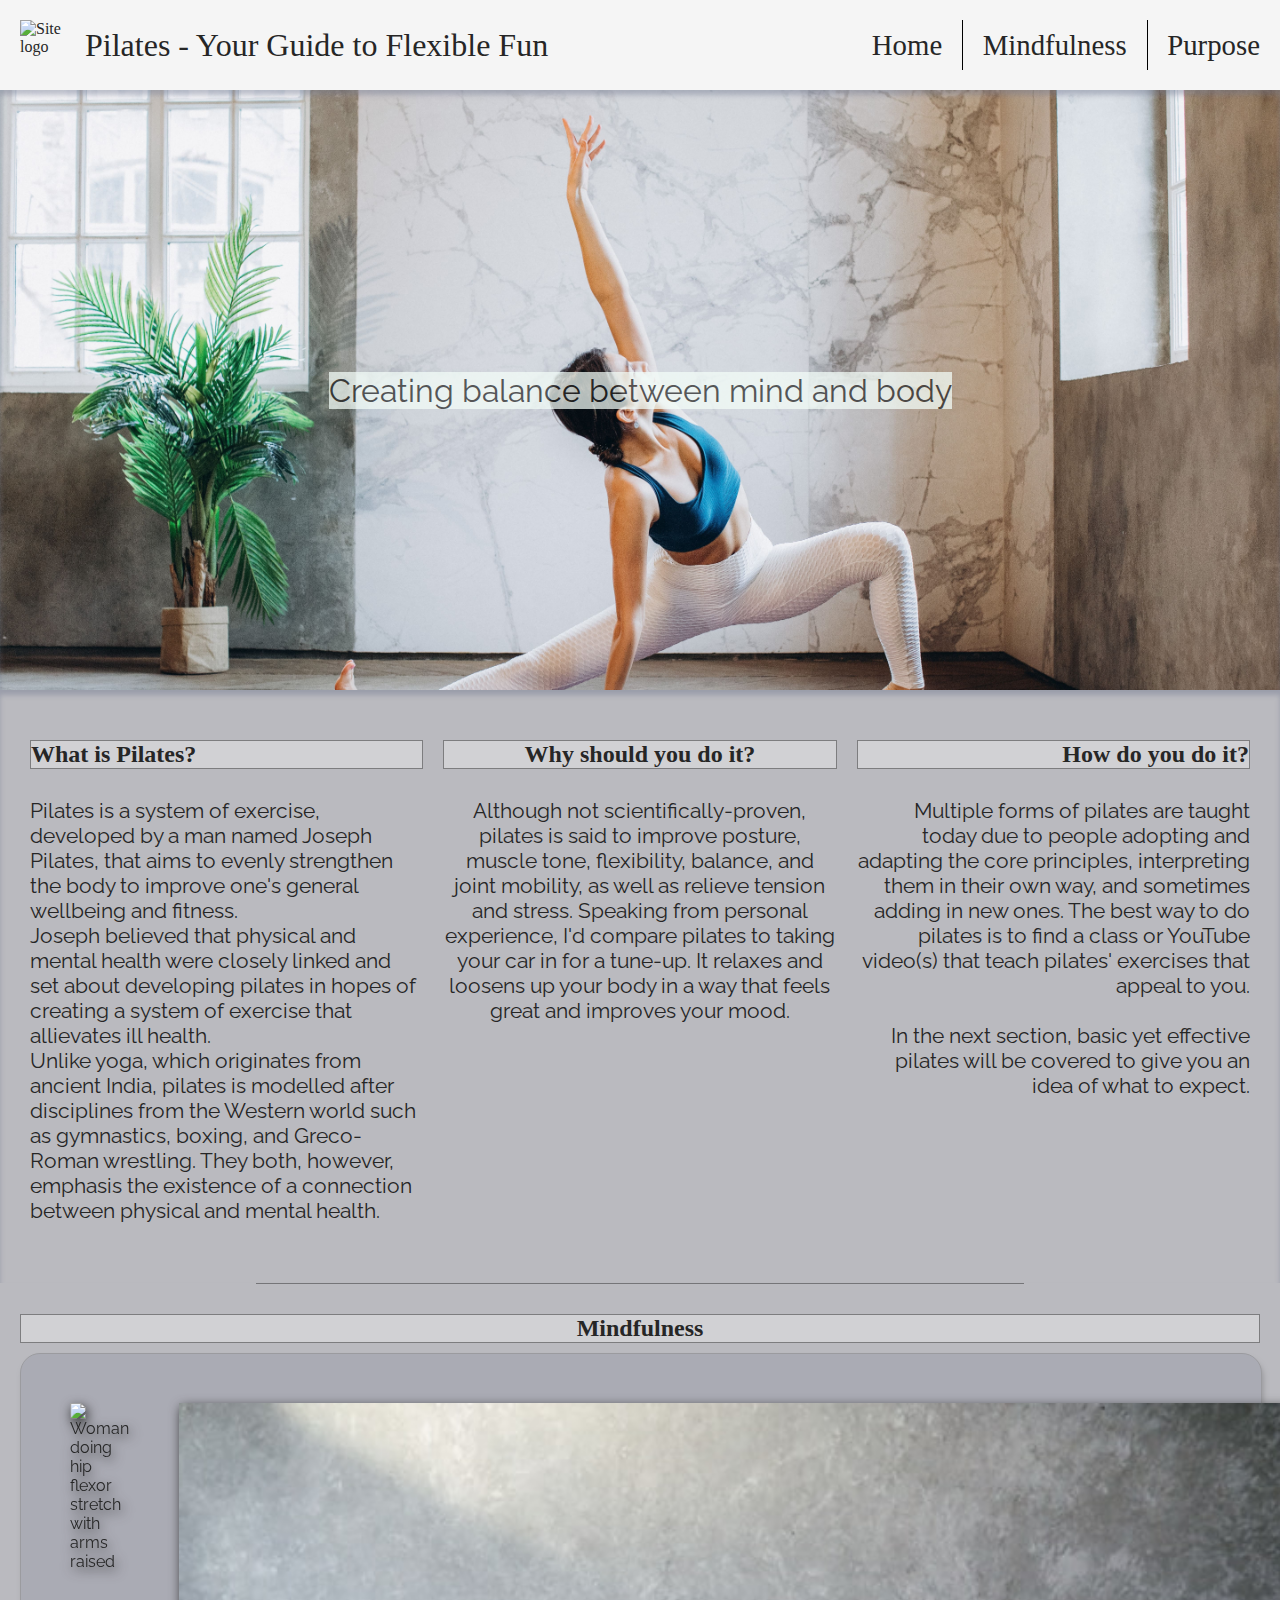
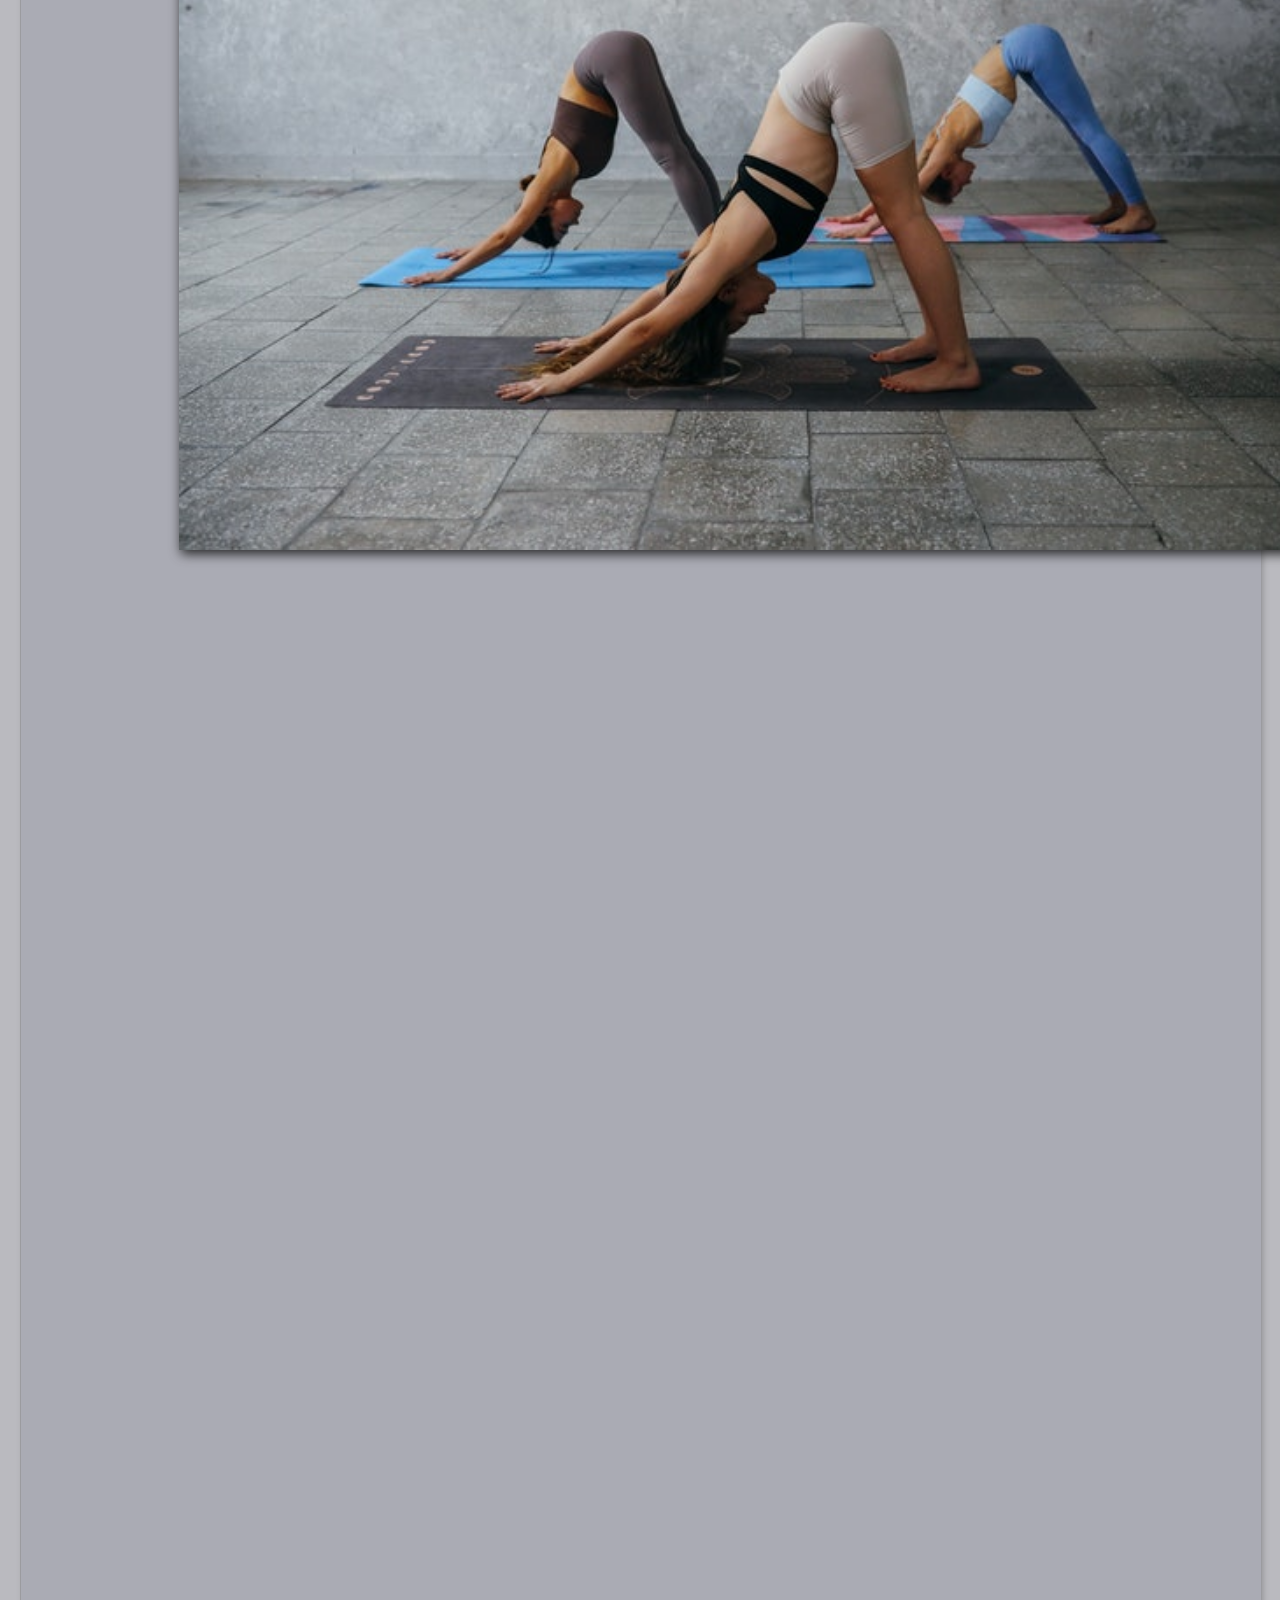
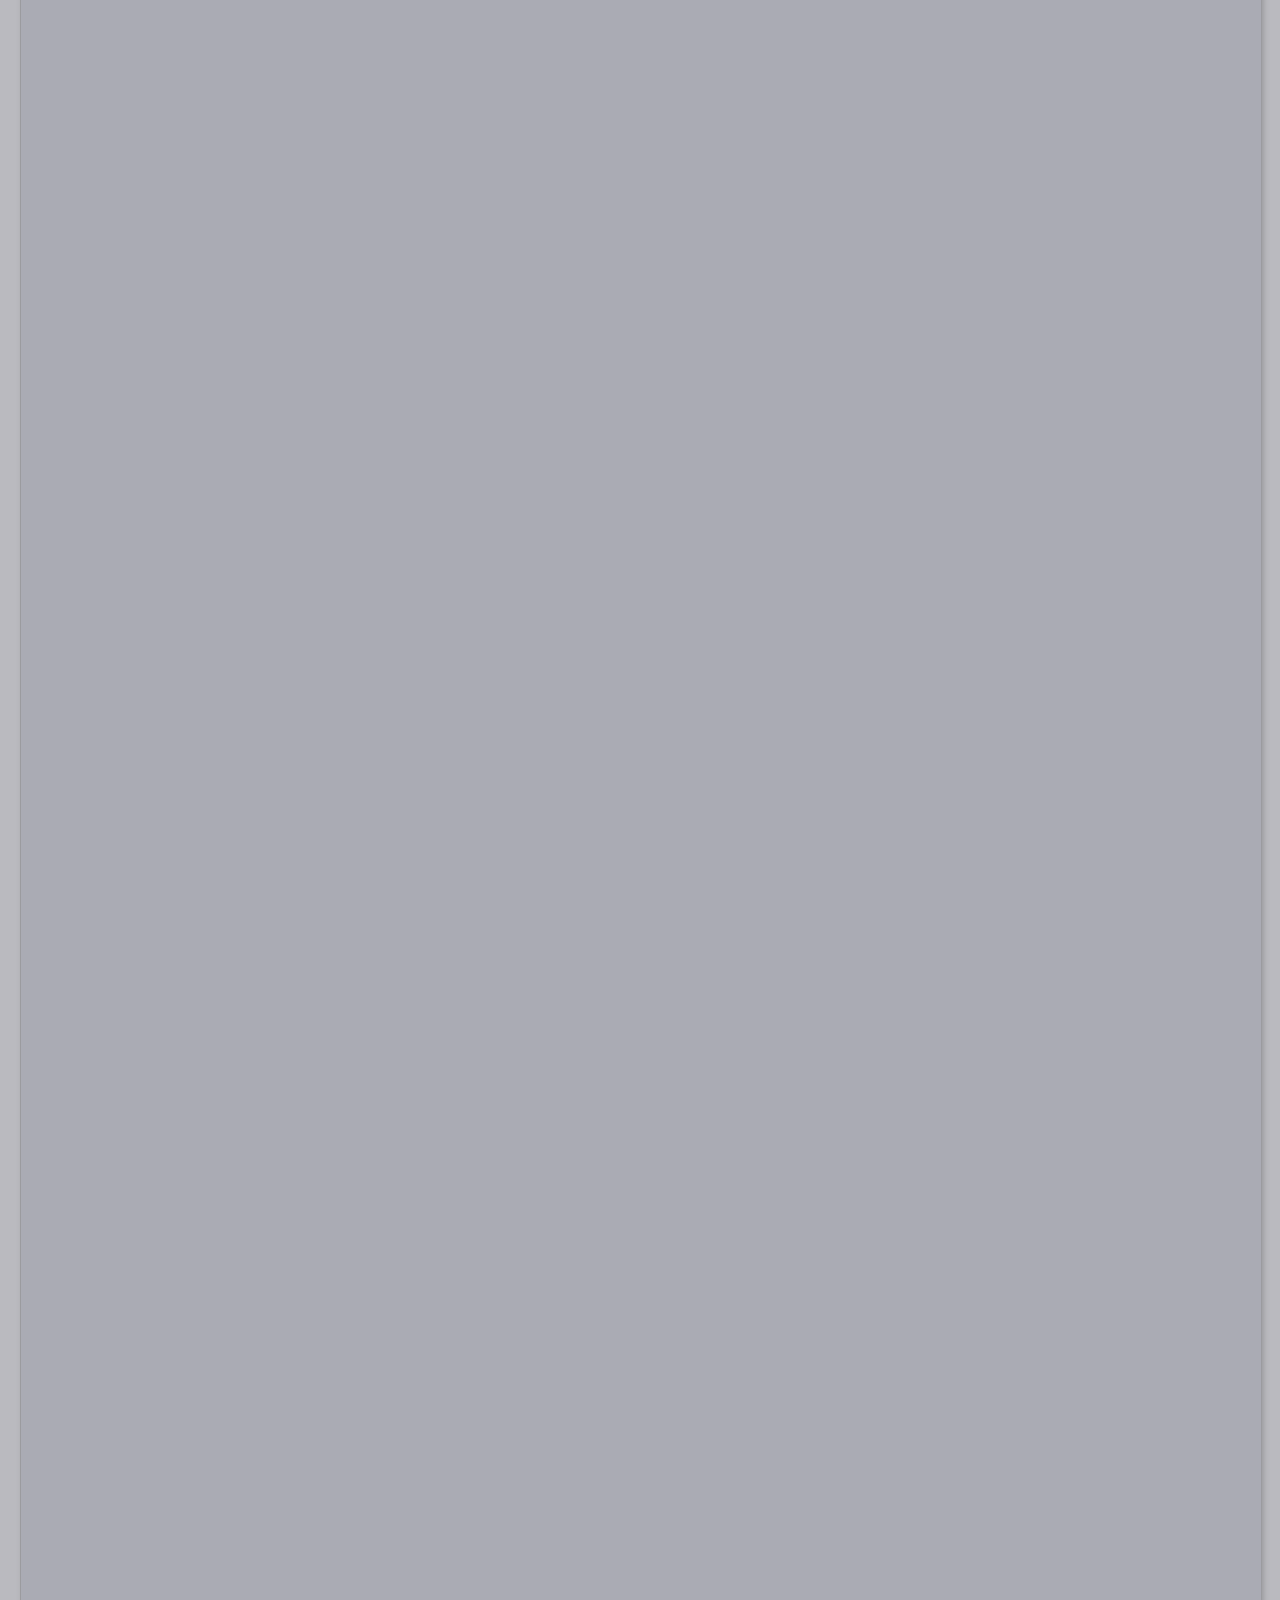
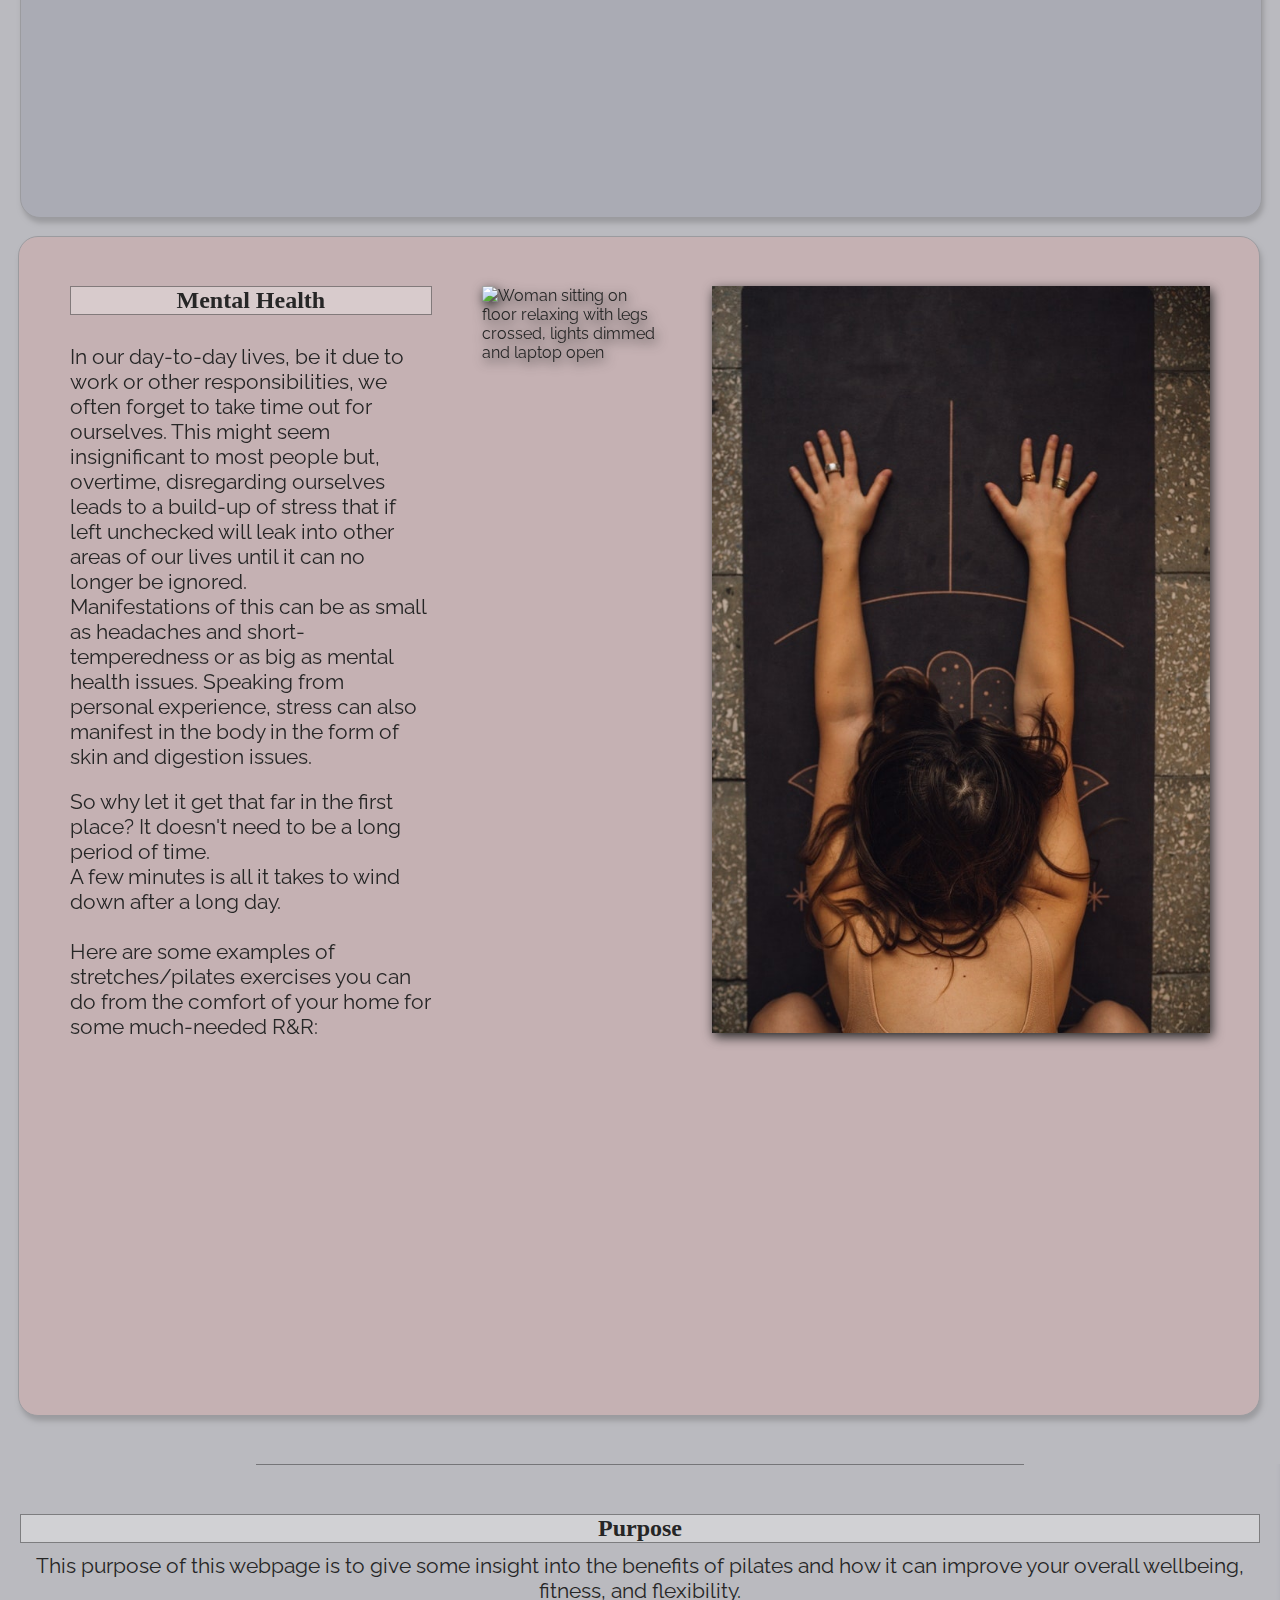
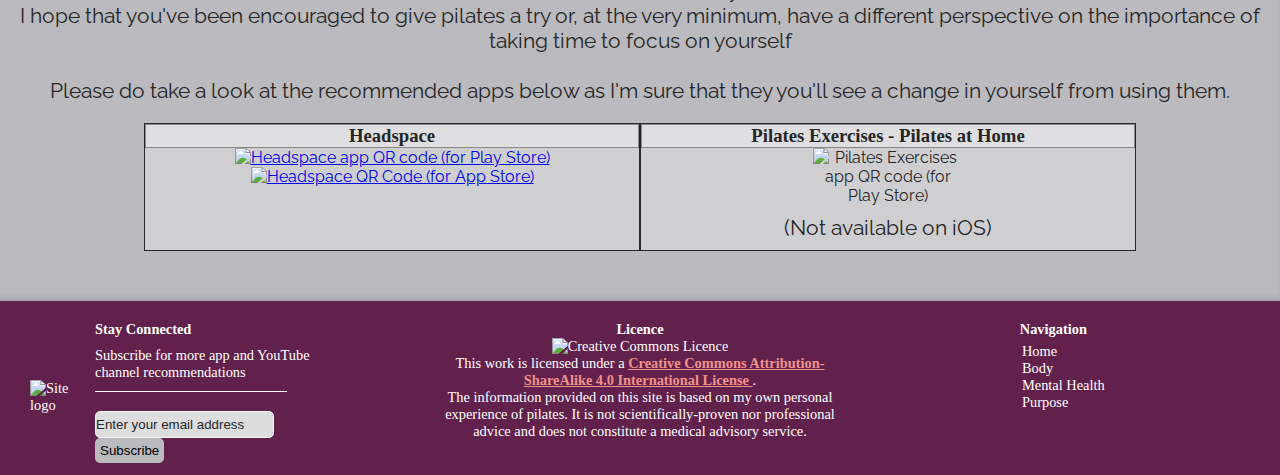
==== index.html @ fb17e25f "Change heading levels" ====
<!DOCTYPE html>
<html lang="en">
    <head>
        <meta charset="UTF-8">
        <meta http-equiv="X-UA-Compatible" content="IE=edge">
        <meta name="viewport" content="width=device-width, initial-scale=1.0">
        <meta name="description" content="A website about the benefits of pilates and how it can promote general fitness and wellbeing.">
        <meta name="keywords" content="pilates, fitness, wellbeing, wellness, exercise, flexibility">

        <link rel="icon" href="assets/images/logo.png">
        <link rel="stylesheet" href="assets/css/style.css">

        <title>Pilates - Your Guide to Flexible Fun</title>
    </head>

    <body>
        <header>
            <div id="logo-container">
                <img class="logo" src="assets/images/logo.png" alt="Site logo" aria-label="Site logo">
                <h1>Pilates - Your Guide to Flexible Fun</h1>
            </div>

            <nav id="menu-container">
                <ul id="menu">
                    <li>
                        <a href="index.html" role="button" aria-label="Navigate to home page button">Home</a>
                        <hr>
                    </li>
                    <li class="dropdown-menu">
                        <a href="#mindfulness-heading" class="dropdown-btn" role="button" aria-label="Navigate to mindfulness section button">Mindfulness</a>
                        <hr>
                        <div class="dropdown-content">
                            <a href="#mindful-body" role="button" aria-label="Navigate to body section button">Body</a>
                            <a href="#mindful-mental" role="button" aria-label="Navigate to mental health section button">Mental Health</a>
                        </div>
                    </li>
                    <li>
                        <a href="#purpose" aria-label="Navigate to purpose section button">Purpose</a>
                    </li>
                </ul>
                <ul id="small-screen-menu">
                    <li id="burger-menu" class="dropdown-menu">
                        <a href="#" aria-label="Navigation menu">
                            <hr class="bar">
                            <hr class="bar">
                            <hr class="bar">
                        </a>
                        <div class="dropdown-content">
                            <a href="index.html" role="button" aria-label="Navigate to home page button">Home</a>
                            <a href="#mindful-body" role="button" aria-label="Navigate to body section button">Body</a>
                            <a href="#mindful-mental" role="button" aria-label="Navigate to mental health section button">Mental Health</a>
                            <a href="#purpose" role="button" aria-label="Navigate to purpose section button">Purpose</a>
                        </div>
                    </li>
                </ul>
            </nav>
        </header>

        <div id="header-image" class="header-dimensions shadow-effect"></div>
        <div id="header-text" class="header-dimensions">
            <span id="header-text-bg" class="center-aligned">Creating balance between mind and body</span>
        </div>

        <div id="main-content" class="shadow-effect">
            <section class="column">
                <h2>What is Pilates?</h2>
                <br>
                <p>
                    Pilates is a system of exercise, developed by a man named Joseph Pilates, that aims to
                    evenly strengthen the body to improve one's general wellbeing and fitness.
                    <br>
                    Joseph believed that physical and mental health were closely linked and set about developing pilates
                    in hopes of creating a system of exercise that allievates ill health.
                    <br>
                    Unlike yoga, which originates from ancient India, pilates is modelled after disciplines from the Western world
                    such as gymnastics, boxing, and Greco-Roman wrestling. They both, however, emphasis the existence of a
                    connection between physical and mental health.
                </p>
            </section>
            <section class="column center-aligned">
                <h2>Why should you do it?</h2>
                <br>
                <p>
                    Although not scientifically-proven, pilates is said to improve posture, muscle tone,
                    flexibility, balance, and joint mobility, as well as relieve tension and stress.
                    Speaking from personal experience, I'd compare pilates to taking your car in for a tune-up.
                    It relaxes and loosens up your body in a way that feels great and improves your mood.
                </p>
            </section>
            <section class="column right-aligned">
                <h2>How do you do it?</h2>
                <br>
                <p>
                    Multiple forms of pilates are taught today due to people adopting and adapting the core
                    principles, interpreting them in their own way, and sometimes adding in new ones.
                    The best way to do pilates is to find a class or YouTube video(s) that teach pilates'
                    exercises that appeal to you.
                    <br>
                    <br>
                    In the next section, basic yet effective pilates will be covered
                    to give you an idea of what to expect.
                </p>
            </section>
        </div>

        <hr class="separator">

        <section id="mindfulness-content">
            <h2 id="mindfulness-heading" class="center-aligned">Mindfulness</h2>
            <section id="mindful-body">
                <div id="mindful-bg-1" class="mindful-bg"></div>
                <img id="mindful-img-1a" src="assets/images/mindfulness-body-image.jpg"
                     alt="Woman doing hip flexor stretch with arms raised"
                     aria-label="Image of woman doing hip flexor stretch with arms raised">
                <img id="mindful-img-1b" src="assets/images/mindfulness-body-2-image.jpg"
                     alt="Women doing downward facing dog"
                     aria-label="Image of women doing downward facing dog">
                <div>
                    <h2 class="center-aligned">Body</h2>
                    <br>
                    <p>
                        When something's wrong with a car, it gets taken to a mechanic right? Even when there's nothing wrong with it, it may require
                        a tune-up or it may be time for an MOT check-up.
                        <br>
                        When something's wrong with our bodies, we go to a doctor but what's our
                        equivalent of a tune-up?
                    </p>
                    <p>
                        A combination of regular exercise and keeping a healthy, balanced diet is the answer.
                        <br>
                        To be functioning at our best, we don't need to be in the gym 24/7. Setting aside time, from as little as a few
                        minutes a day or once a week, is important in maintaining general fitness and therefore a 'tuned-up' body.
                        Pilates can be your tune-up.
                    </p>
                    <p>
                        For those who live a more sedentary lifestyle, pilates can help you become more active by easing you into a routine
                        of low-intensity, core-strengthening exercises that promote balanced muscular strength as well as flexibility.
                        <br>
                        For those living a more active lifestyle, especially those who go hard at the gym, pilates can help you to avoid
                        injuries resulting from the inflexibilty that comes from not warming up before an exercise or spending too much time
                        working on muscular gain without taking the time to stretch.
                        <br>
                        <br>
                        Here are some examples of short workout routines you can do to see if pilates is the right fit for you:
                    </p>
                    <div id="body-video-collection" class="center-aligned">
                        <iframe width="560" height="315" src="https://www.youtube.com/embed/510FdqCvZ-k"
                                title="YouTube video player"
                                aria-label="15 minute full body pilates workout YouTube video"
                                allow="accelerometer; autoplay; clipboard-write; encrypted-media; gyroscope; picture-in-picture"
                                allowfullscreen></iframe>
                        <iframe width="560" height="315" src="https://www.youtube.com/embed/Sw6sy8NZCSY"
                                title="YouTube video player"
                                aria-label="Everyday fundamentals for a healthy body YouTube video"
                                allow="accelerometer; autoplay; clipboard-write; encrypted-media; gyroscope; picture-in-picture"
                                allowfullscreen></iframe>
                        <iframe width="560" height="315" src="https://www.youtube.com/embed/K56Z12XNQ5c"
                                title="YouTube video player"
                                aria-label="30 minute full body workout at home YouTube video"
                                allow="accelerometer; autoplay; clipboard-write; encrypted-media; gyroscope; picture-in-picture"
                                allowfullscreen></iframe>
                    </div>
                </div>
            </section>

            <section id="mindful-mental">
                <div class="left-aligned">
                    <h2 class="center-aligned">Mental Health</h2>
                    <br>
                    <p>
                        In our day-to-day lives, be it due to work or other responsibilities, we often forget to take time out for ourselves.
                        This might seem insignificant to most people but, overtime, disregarding ourselves leads to a build-up of stress
                        that if left unchecked will leak into other areas of our lives until it can no longer be ignored.
                        <br>
                        Manifestations of this can be as small as headaches and short-temperedness or as big as mental health issues.
                        Speaking from personal experience, stress can also manifest in the body in the form of skin and digestion issues.
                    </p>
                    <p>
                        So why let it get that far in the first place? It doesn't need to be a long period of time.
                        <br>
                        A few minutes is all it takes to wind down after a long day.
                        <br>
                        <br>
                        Here are some examples of stretches/pilates exercises you can do from the comfort of your home for some much-needed R&R:
                    </p>
                    <div id="mental-video-collection" class="center-aligned">
                        <iframe width="560" height="315" src="https://www.youtube.com/embed/aPN89GOsDaI?start=7" title="YouTube video player"
                                aria-label="5 minute pilates streching routine YouTube video"
                                allow="accelerometer; autoplay; clipboard-write; encrypted-media; gyroscope; picture-in-picture"
                                allowfullscreen></iframe>
                        <iframe width="560" height="315" src="https://www.youtube.com/embed/g_tea8ZNk5A?start=7" title="YouTube video player"
                                aria-label="15 minute full body stretch - daily routine YouTube video"
                                allow="accelerometer; autoplay; clipboard-write; encrypted-media; gyroscope; picture-in-picture"
                                allowfullscreen></iframe>
                    </div>
                </div>
                <div id="mindful-bg-2" class="mindful-bg"></div>
                <img id="mindful-img-2a" src="assets/images/mindfulness-mental-image.jpg"
                     alt="Woman sitting on floor relaxing with legs crossed, lights dimmed and laptop open"
                     aria-label="Image of a woman sitting on floor relaxing with legs crossed, lights dimmed and laptop open">
                <img id="mindful-img-2b" src="assets/images/mindfulness-mental-2-image.jpg"
                     alt="Close up shot of woman's hands reaching towards a mat"
                     aria-label="Close up image of a woman's hands reaching towards a mat">
            </section>
        </section>

        <hr class="separator">

        <section id="purpose" class="center-aligned">
            <h2>Purpose</h2>
            <p>
                This purpose of this webpage is to give some insight into the benefits of pilates
                and how it can improve your overall wellbeing, fitness, and flexibility.
                <br>
                I hope that you've been encouraged to give pilates a try or, at the very minimum, have a different perspective on
                the importance of taking time to focus on yourself
                <br>
                <br>
                Please do take a look at the recommended apps below as I'm sure that they you'll see a change in yourself from using them.
            </p>
            <div id="app-recommendations">
                <div class="box">
                    <h3>Headspace</h3>
                    <div>
                        <a href="https://play.google.com/store/apps/details?id=com.getsomeheadspace.android"
                           aria-label="Play Store link for Headspace app" target="_blank">
                            <img class="app-icon" src="assets/images/playstore-headspace-qr-code.png"
                             alt="Headspace app QR code (for Play Store)" aria-label="QR code for Headspace app on Play Store">
                        </a>
                        <a href="https://apps.apple.com/gb/app/headspace-meditation-sleep/id493145008"
                           aria-label="App Store link for Headspace app" target="_blank">
                            <img class="app-icon" src="assets/images/app-store-headspace-qr-code.png"
                                alt="Headspace QR Code (for App Store)" aria-label="QR code for Headspace app on the App Store">
                        </a>
                    </div>
                </div>
                <div class="box">
                    <h3>Pilates Exercises - Pilates at Home</h3>
                    <img class="app-icon" src="assets/images/playstore-pilates-exercises-qr-code.png"
                         alt="Pilates Exercises app QR code (for Play Store)" aria-label="QR code for Pilates Exercises app on Play Store">
                    <p>(Not available on iOS)</p>
                </div>
            </div>
        </section>

        <footer>
            <section class="column">
                <h4 id="form-section-header">Stay Connected</h4>
                <div class="row">
                    <img id="footer-logo" class="logo vertical-center" src="assets/images/logo.png" alt="Site logo" aria-label="Site logo">
                    <form method="POST" action="confirmation.html" class="vertical-center">
                        <label for="email">Subscribe for more app and YouTube channel recommendations</label>
                        <hr class="form-separator">
                        <input type="email" id="email" name="email-address" placeholder="Enter your email address" required>
                        <button type="submit" aria-label="Subscribe">Subscribe</button>
                    </form>
                </div>
            </section>
            <section class="column center-aligned">
                <h4>Licence</h4>
                <span>
                    <img alt="Creative Commons Licence" src="https://i.creativecommons.org/l/by-sa/4.0/88x31.png"
                         aria-label="Creative Commons Licence image">
                    <br>
                    This work is licensed under a
                    <a rel="license" href="http://creativecommons.org/licenses/by-sa/4.0/" class="footer-link" target="_blank"
                       aria-label="Link to Create Commons Licnece">
                        <strong>Creative Commons Attribution-ShareAlike 4.0 International License</strong>
                    </a>
                    .
                    <br>
                    The information provided on this site is based on my own personal experience of pilates.
                    It is not scientifically-proven nor professional advice and does not constitute a medical advisory service.
                </span>
            </section>
            <section class="column centered-content">
                <h4>Navigation</h4>
                <ul id="footer-nav-list">
                    <li class="footer-nav-list-item">
                        <a href="index.html" role="button" aria-label="Navigate to home page button">Home</a>
                    </li>
                    <li class="footer-nav-list-item">
                        <a href="#mindful-body" role="button" aria-label="Navigate to body section button">Body</a>
                    </li>
                    <li class="footer-nav-list-item">
                        <a href="#mindful-mental" role="button" aria-label="Navigate to mental health section button">Mental Health</a>
                    </li>
                    <li class="footer-nav-list-item">
                        <a href="#purpose" role="button" aria-label="Navigate to purpose section button">Purpose</a>
                    </li>
                </ul>
            </section>
        </footer>
    </body>
</html>
---- assets/css/style.css ----
@import url('https://fonts.googleapis.com/css2?family=PTSerif&family=Raleway&display=swap');

* {
    margin: 0;
    padding: 0;
    border: none;
}

html {
    scroll-behavior: smooth;
}

body {
    background-color: #BABABF;
    color: #262626;
    font-family: 'Raleway', 'Open Sans', 'Helvetica Neue', sans-serif;
}

header,
h2,
h3,
footer {
    font-family: 'PT Serif', 'Times New Roman', Times, serif;
}

/*#region Headings, navigation menu, logo */
header {
    background-color: whitesmoke;
    height: 90px;
    display: flex;
}

h1 {
    display: inline;
    vertical-align: text-bottom;
    margin-left: 15px;
    font-size: 2rem;
    font-weight: 500;
}

.logo {
    height: 50px;
    width: 50px;
}

#logo-container {
    display: flex;
    flex: 2;
    align-items: center;
    padding-left: 20px;
}

#menu-container {
    flex: 1;
}

ul {
    list-style-type: none;
}

#menu, #small-screen-menu {
    display: flex;
    justify-content: flex-end;
    align-items: center;
    font-size: 1.8rem;
    vertical-align: text-bottom;
    height: 100%;
}

#menu > li {
    display: flex;
    height: 100%;
    align-items: center;
}

#menu > li, #small-screen-menu > li {
    padding-left: 20px;
}

#menu > li:hover,
#small-screen-menu > li:hover {
    background-color: rgba(97, 33, 76, .8);
}

#menu > li:hover a,
#small-screen-menu > li:hover a {
    color: whitesmoke;
}

#menu > li:hover div a,
#small-screen-menu > li:hover div a,
#footer-nav-list a {
    color: inherit;
}

#menu > li a,
#small-screen-menu > li a {
    text-decoration: none;
    color: inherit;
    padding-right: 20px;
}

#menu hr {
    background-color: black;
    width: .5px;
    height: 50px;
}

.dropdown-menu {
    position: relative;
}

.dropdown-content {
    width: 198px;
    top: 90px;
    left: 0px;
    display: none;
    position: absolute;
    background-color: whitesmoke;
    box-shadow: 0px 8px 16px 0px rgb(0 0 0 / 20%);
    z-index: 1;
}

.dropdown-content a {
    color: black;
    padding: 12px 16px;
    text-decoration: none;
    display: block;
}

.dropdown-content a:hover {
    background-color: #ddd;
}

.dropdown-menu:hover .dropdown-content {
    display: block;
}

#burger-menu {
    width: inherit;
    height: inherit;
    display: none;
    flex-direction: column;
    padding-right: 20px;
    justify-content: center;
}

.bar {
    background-color: #262626;
    width: 50px;
    height: 2px;
    margin-bottom: 10px;
}

.shadow-effect {
    box-shadow: 0 5px 5px #6c748c66 inset;
}
/*#endregion */

/*#region Header */
.header-dimensions {
    width: 100%;
    height: 600px;
}

#header-image {
    position: absolute;
    background: url(../images/header-image.jpg) no-repeat center/cover #6c748c66;
}

#header-text {
    font-size: 2rem;
    opacity: 90%;
    display: flex;
    justify-content: center;
    align-items: center;
}

#header-text-bg
{
    background-color: mintcream;
    opacity: 0.8;
}
/*#endregion*/

/*#region Content */
#main-content,
#purpose {
    padding: 50px 20px;
}

#main-content {
    display: flex;
    justify-content: space-between;
}

#mindfulness-content {
    padding: 30px 20px 50px 20px;
}

#mindfulness-heading {
    margin-bottom: 10px;
}

#purpose {
   box-shadow: -5px -10px 6px -8px #6c748c66 inset
}

.column {
    flex-direction: column;
    flex: 1;
    margin: 0 10px;
}

.row {
    display: flex;
    flex-direction: row;
    height: 100%;
}

.left-aligned {
    text-align: left;
}

.center-aligned {
    text-align: center;
}

.centered-content {
    display: flex;
    align-items: center;
}

.right-aligned {
    text-align: right;
}

section h2,
section h3 {
    background-color: #ffffff55;
    border: 1px solid rgba(0, 0, 0, .4);
}

section p {
    font-size: 1.3rem;
    padding: 10px 0;
}

#mindfulness-content section img {
    height: 83vh;
    position: -webkit-sticky;
    position: sticky;
    top: 0;
    border-radius: 5%;
    filter: drop-shadow(2px 4px 6px #262626);
}

#mindfulness-content section > div:not(.mindful-bg) {
    padding: 50px;
}

#mindful-body {
    position: relative;
    margin-bottom: 20px;
    display: flex;
    justify-content: flex-start;
}

#mindful-body > img {    
    padding: 50px 0 50px 50px;
}

.mindful-bg {
    position: absolute;
    z-index: -1;
    height: 100%;
    width: 100%;
    border-radius: 20px;
    opacity: .2;
    box-shadow: 2px 5px 5px #262626;
    border: 1px solid;
}

#mindful-bg-1 {
    background-color: #6c748c;
}

#mindful-bg-2 {
    background-color: #f29188;
}

#mindful-mental {
    position: relative;
    display: flex;
    justify-content: flex-end;
}

#mindful-mental > img {    
    padding: 50px 50px 50px 0;
}

#mindful-mental div:not(.mindful-bg) {
    width: 100%;
}

iframe {
    width: 50%;
    padding: 20px;
    box-sizing: border-box;
    border: none;
}

#body-video-collection iframe:last-child {
    margin: 0 auto;
}

#body-video-collection,
#mental-video-collection {
    display: flex;
}

#body-video-collection {
    flex-wrap: wrap;
}

#app-recommendations {
    width: 80%;
    margin: 10px auto 0 auto;
    display: flex;
}

.box {
    display: flex;
    flex-direction: column;
    border: 1px solid #262626;
    width: 50%;
    min-width: 200px;
    background-color: rgba(255, 255, 255, .3);
}

.app-icon {
    width: 150px;
    margin: 0 auto;
}
/*#endregion*/

.separator {
    height: .5px;
    background-color: #26262677;
    margin: 0 20%;
}

footer {
    display: flex;
    width: 100%;
    height: auto;
    background-color: rgb(97, 33, 76);
    color: white;
    padding: 20px;
    box-sizing: border-box;
    font-size: .9rem;
}

#footer-logo {
    margin-right: 15px;
}

#footer-nav-list {
    margin-top: 5px;
}

#footer-nav-list a {
    text-decoration: none;
}

.footer-link, #footer-nav-list a:hover {
    color: #f29188;
}

.footer-nav-list-item {
    margin-left: 20px;
}

.vertical-center {
    margin: auto 0;
}

#form-section-header {
    margin-left: 65px;
}

form {
    max-width: 240px;
}

::placeholder {
    color: #262626;
}
:-ms-input-placeholder {
    color: #262626;
}
::-moz-placeholder {
    color: #262626;
}
::-webkit-input-placeholder {
    color: #262626;
}

button[type=submit] {
    padding: 5px;
    border-radius: 5px;
    background-color: #BABABF;
}

.form-separator {
    height: .5px;
    background-color: white;
    margin-top: 10px;
    width: 80%;
}

input {
    margin-top: 20px;
    height: 25px;
    border-radius: 5px;
    border: 1px solid whitesmoke;
    background-color: #dddddd;
}

@media screen and (max-width: 1200px) {    
    #body-video-collection iframe:last-child {
        width: auto;
    }
}

@media screen and (max-width: 1070px) {
    #menu {
        display: none;
    }

    #burger-menu {
        display: flex;
    }

    #menu-container {
        flex: 0;
    }

    h1 {
        text-align: center;
        flex: 1;
    }

    #burger-menu .dropdown-content {
        left: -88px;
    }
}

@media screen and (max-width: 1001px) {
    #body-video-collection > iframe,
    #body-video-collection iframe:not(:last-child),
    #mental-video-collection > iframe {
        width: 100%;
    }

    #mindful-mental div:not(.mindful-bg) {
        width: auto;
    }

    #body-video-collection,
    #mental-video-collection {
        display: block;
    }
    
    #body-video-collection iframe:last-child {
        width: 100%;
    }
}

@media screen and (max-width: 800px) {
    #main-content {
        display: block;
    }
    
    .column,
    #mindfulness-content div > p {
        text-align: center;
    }

    #mindfulness-content section img {
        height: auto;
        position: relative;
        padding: 20px;
    }
    
    #mindfulness-content section > div:not(.mindful-bg) {
        padding: 20px;
    }

    #mindful-img-1 {
        content:url(../images/mindfulness-body-2-image.jpg);
    }

    #mindful-img-2 {
        content:url(../images/mindfulness-mental-2-image.jpg);
    }

    #mindful-body {
        flex-direction: column;
    }

    #mindful-mental {
        flex-direction: column-reverse;
    }

    footer, .row {
        display: block;
    }

    form {
        margin: auto !important;
    }

    .form-separator {
        margin: 10px auto 0 auto;
    }

    #footer-logo {
        margin-right: 0;
    }

    #form-section-header {
        margin-bottom: 10px;
    }

    #form-section-header, .footer-nav-list-item {
        margin-left: 0;
    }

    footer .column {
        padding-bottom: 20px;
    }
}

@media screen and (max-width: 695px) {
    h1, #menu {
        font-size: 1.5rem;
    }
}

@media screen and (max-width: 590px) {
    h1 {
        display: none;
    }
}

@media screen and (max-width: 480px) {
    #app-recommendations {
        display: block;
        width: 200px;
    }
}
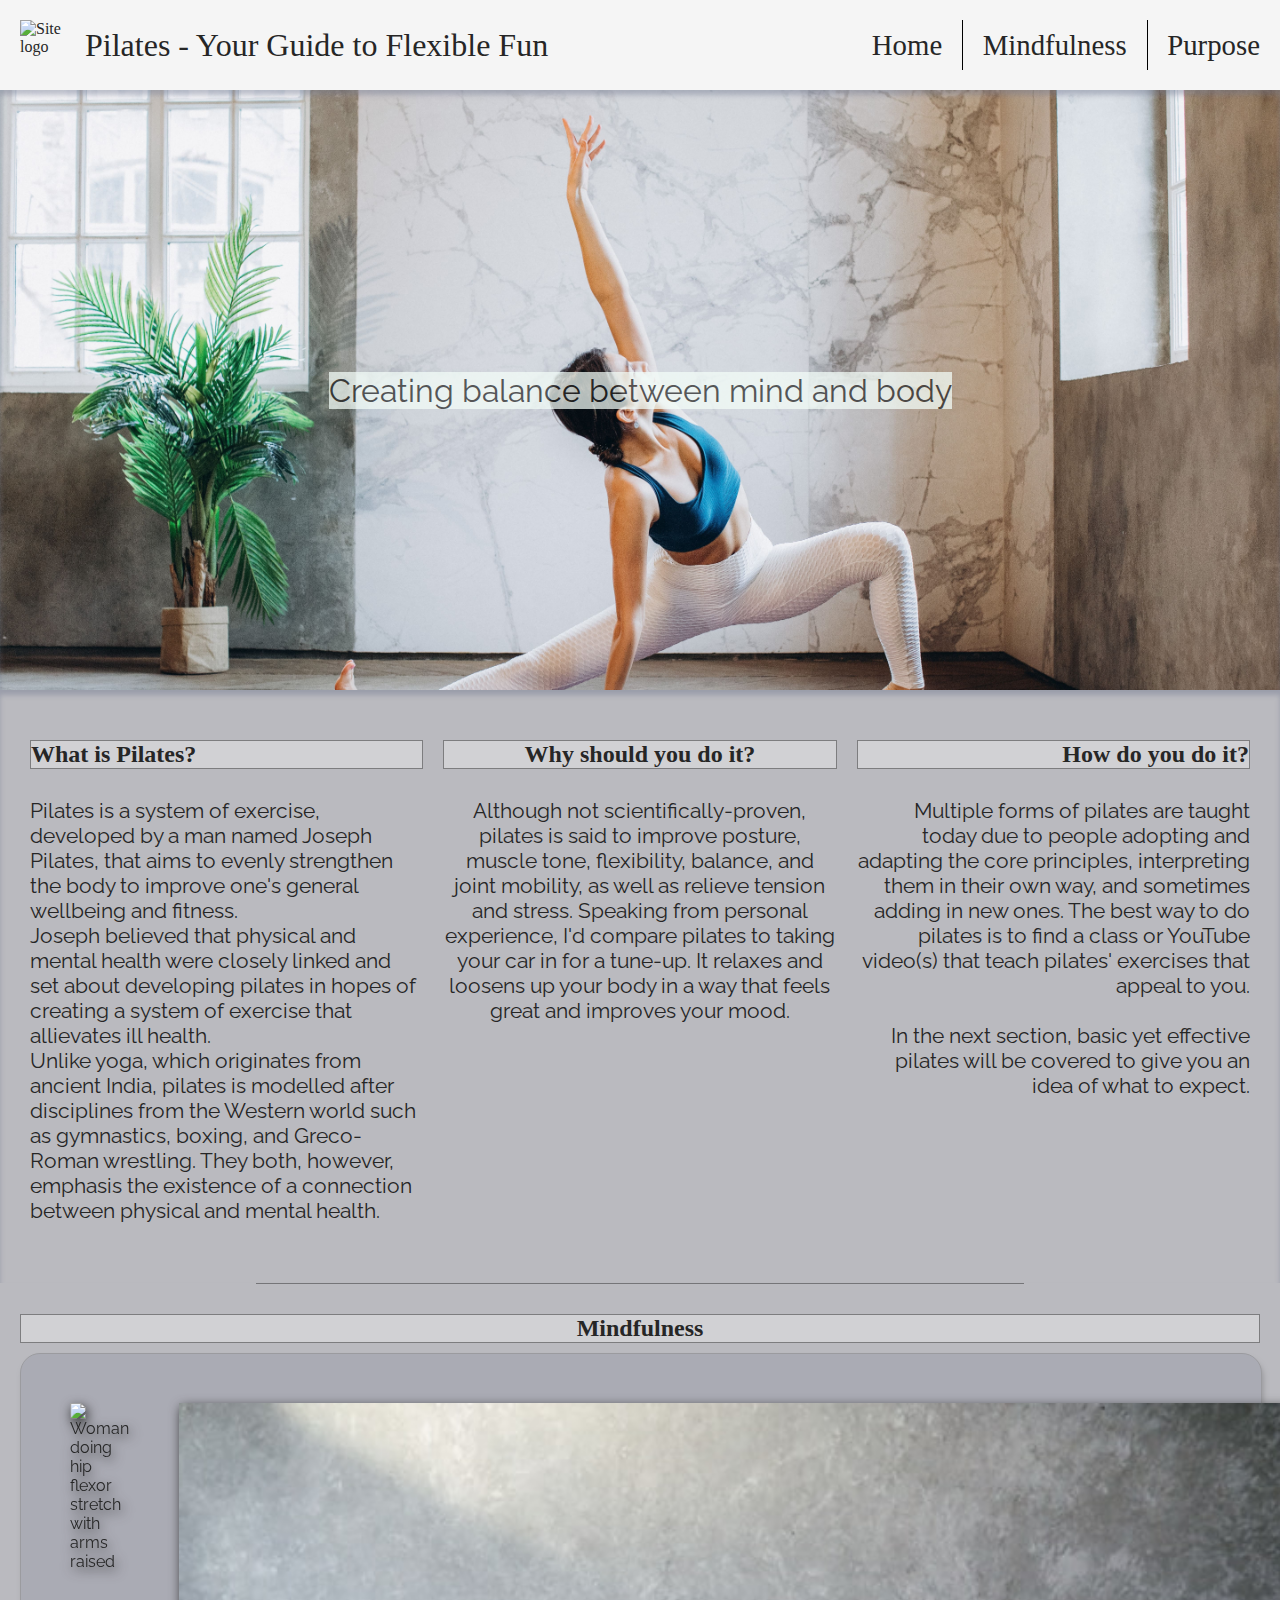
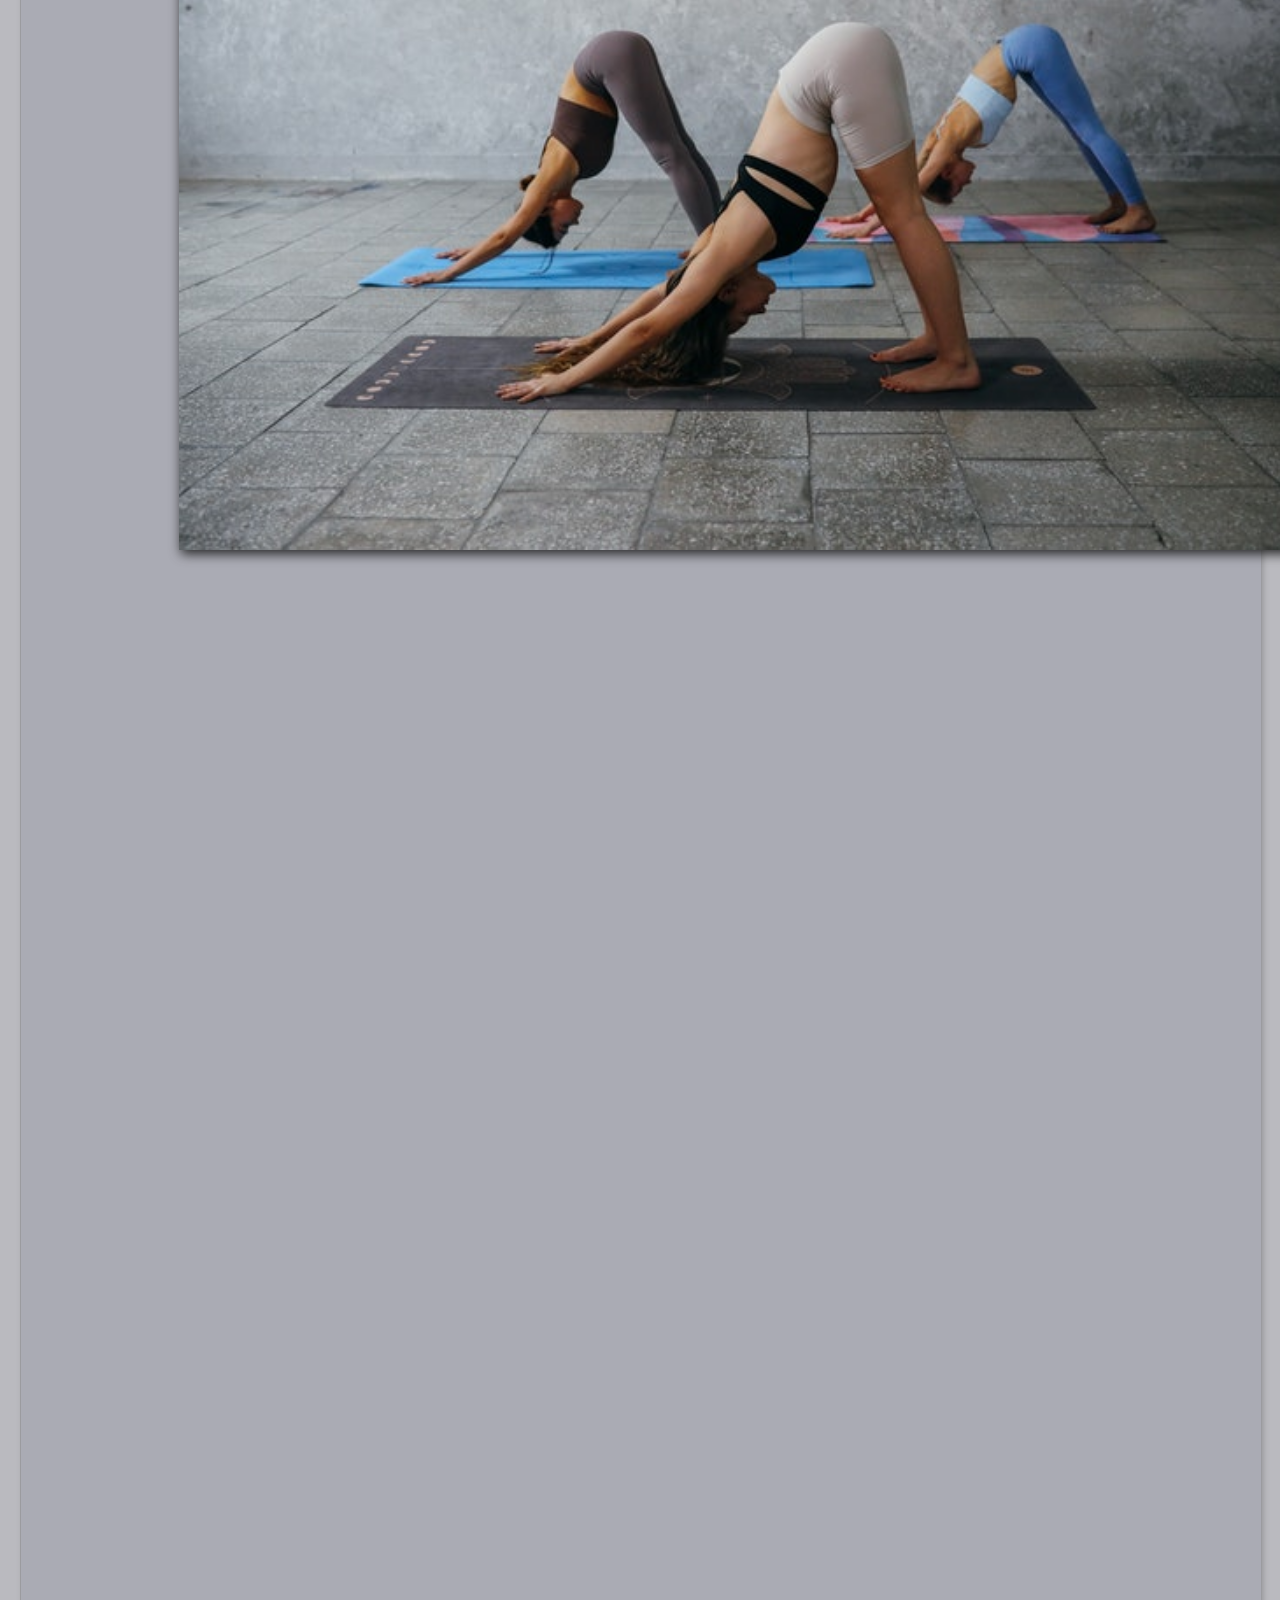
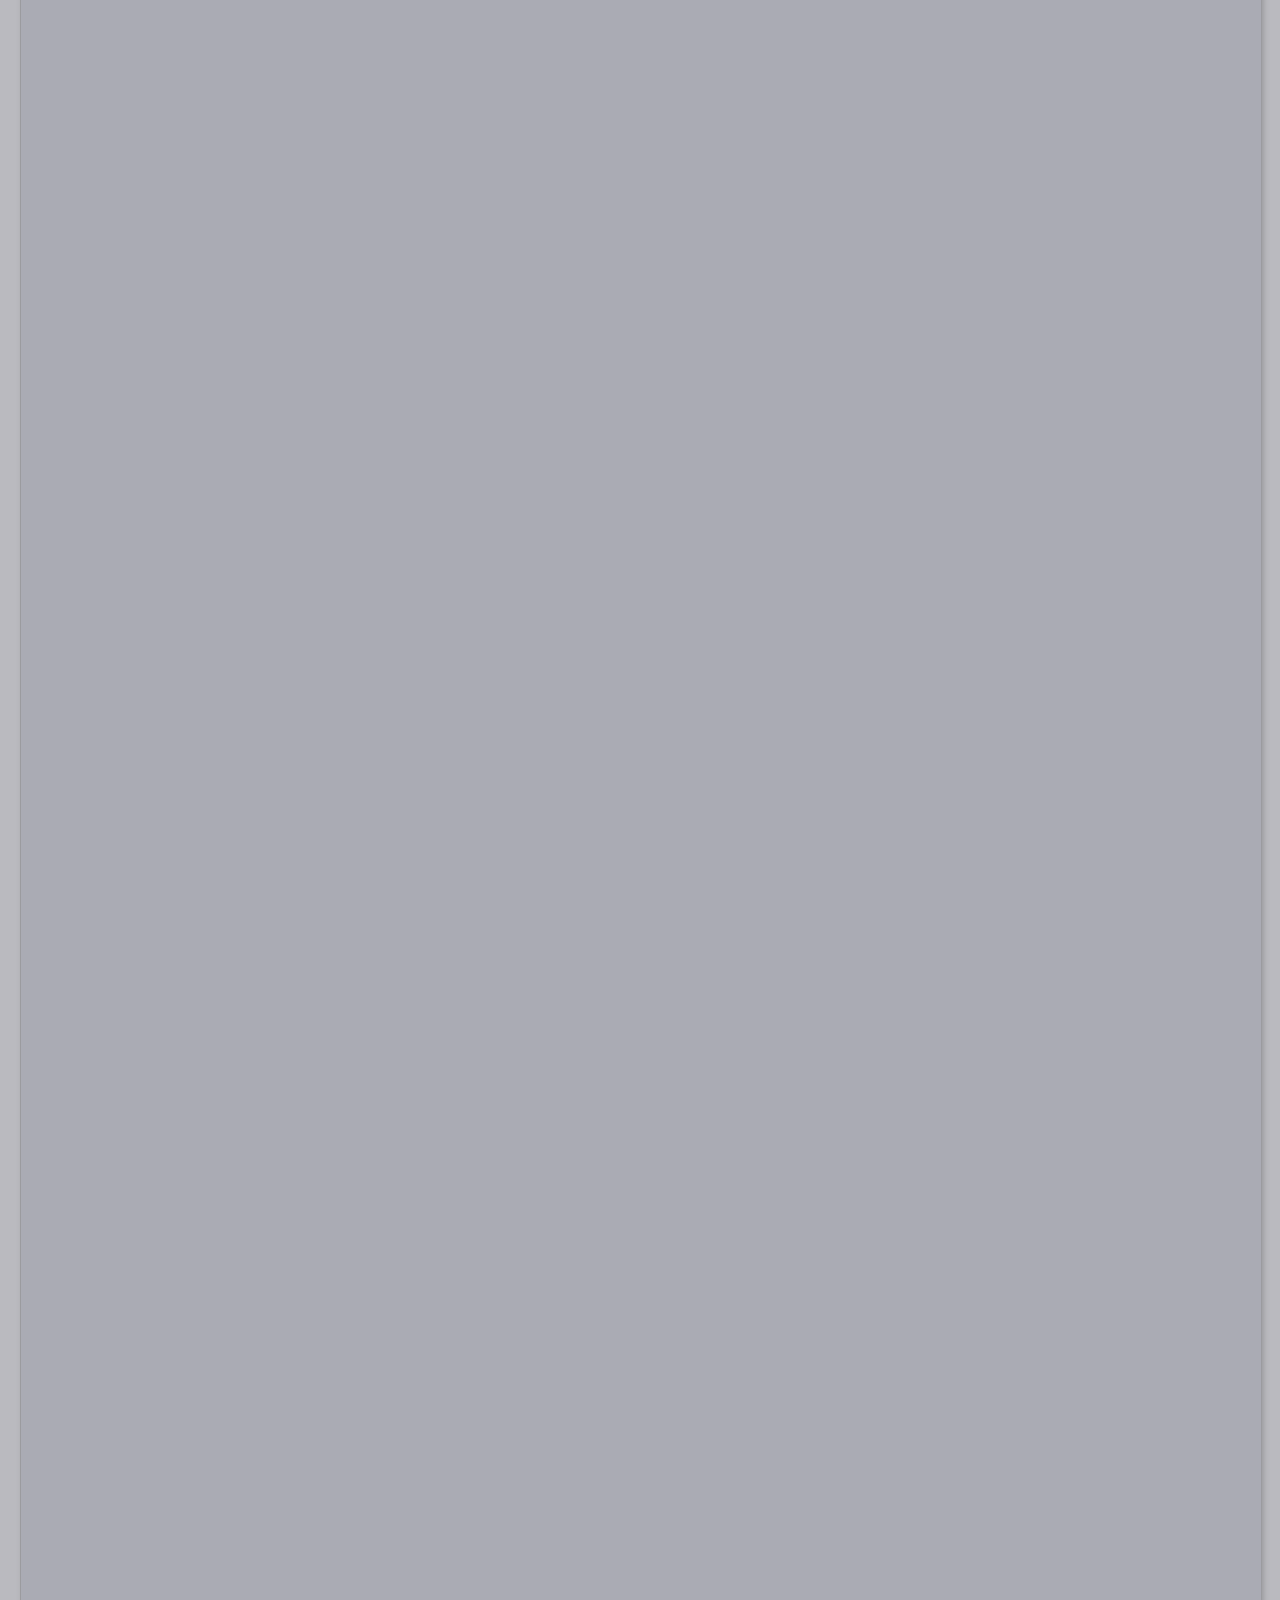
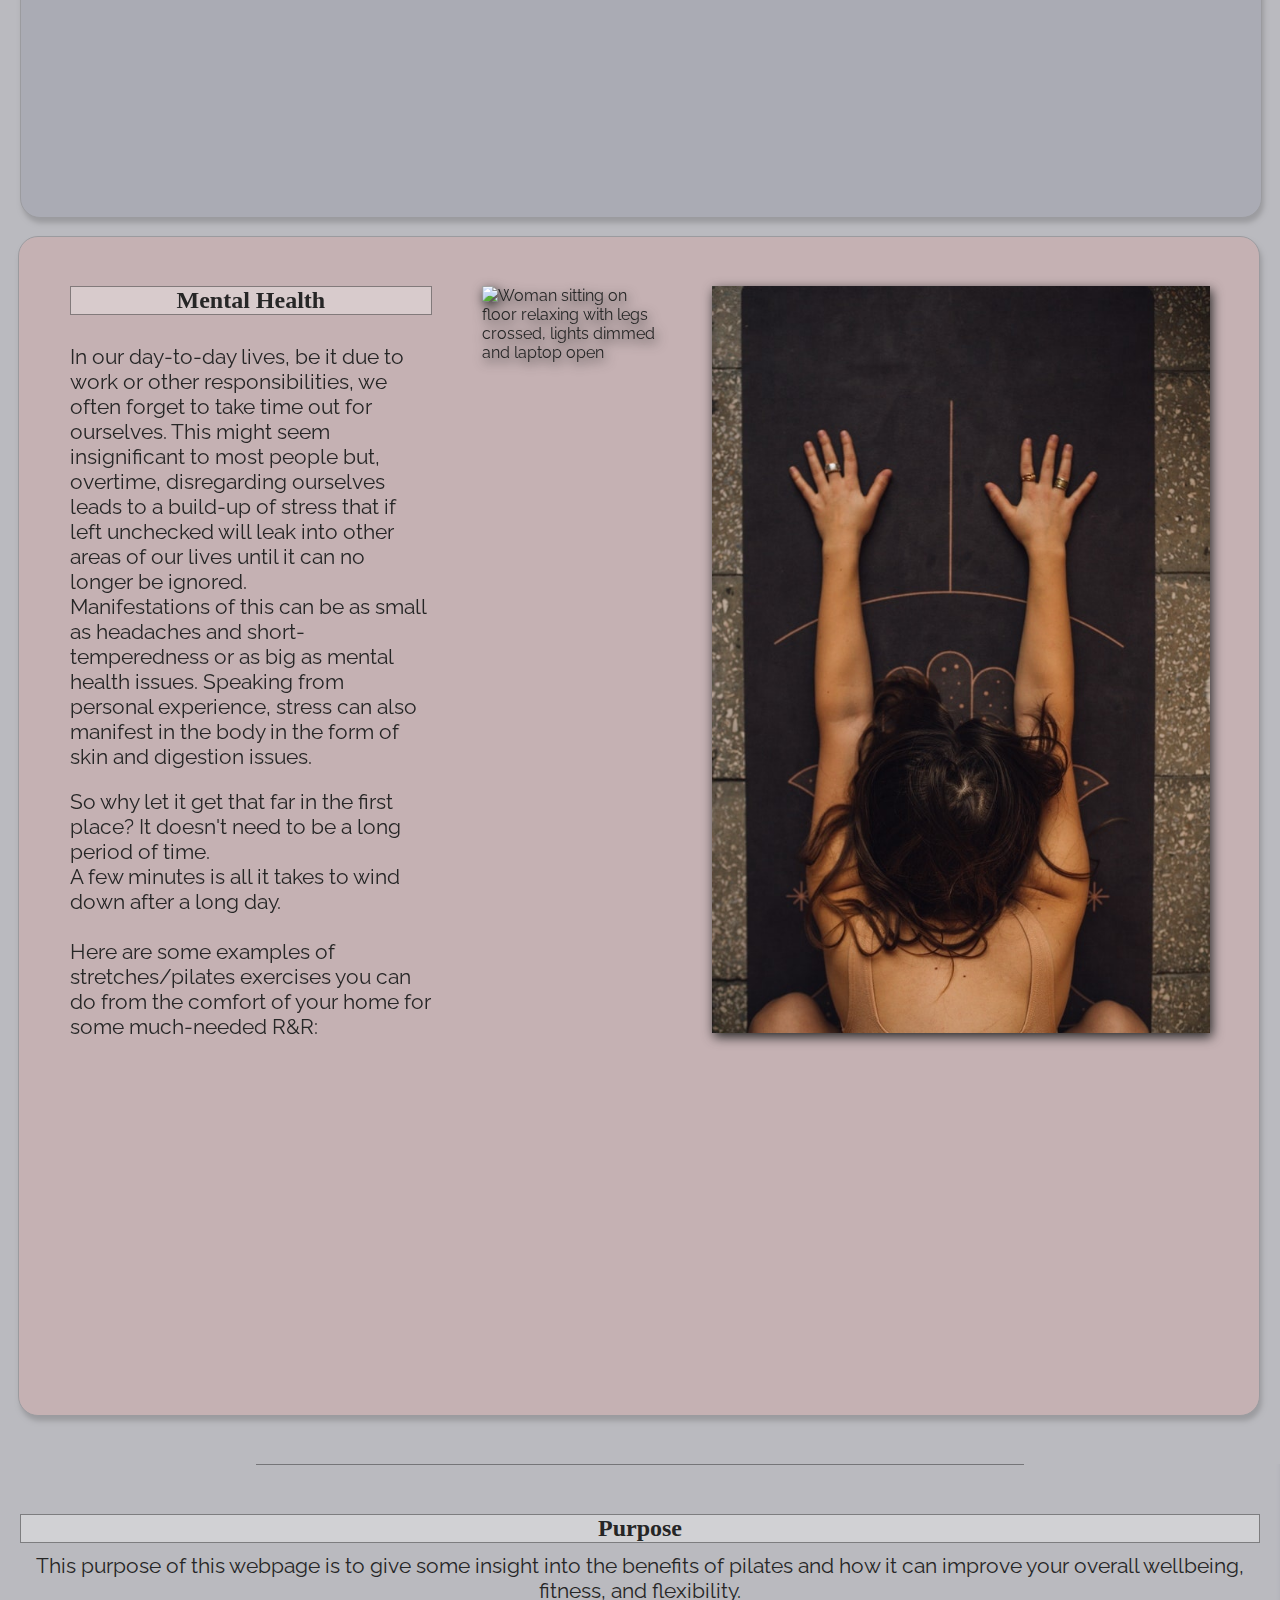
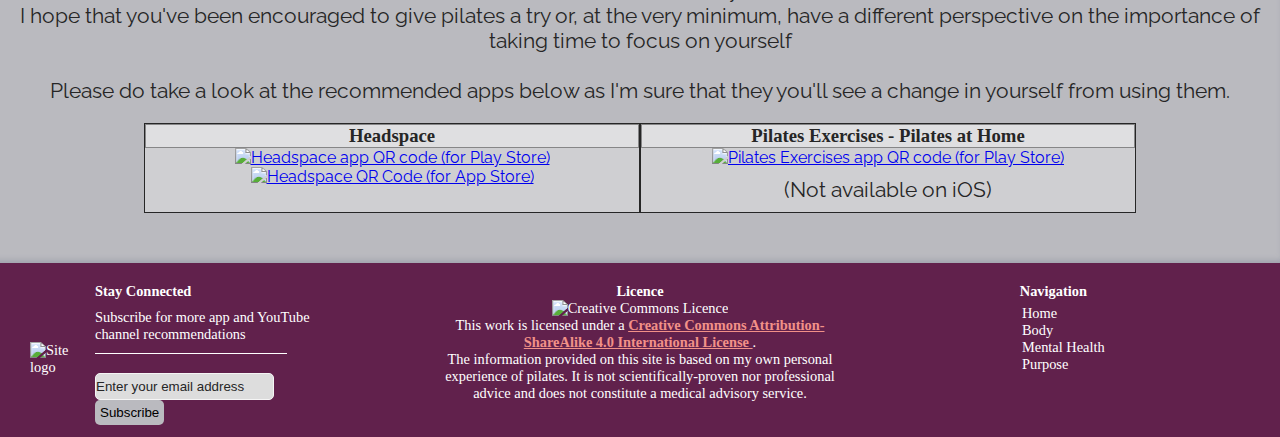
==== commit d1ba73de: "Add App Store app link for mobile users" ====
--- a/index.html
+++ b/index.html
@@ -236,8 +236,11 @@
                 </div>
                 <div class="box">
                     <h3>Pilates Exercises - Pilates at Home</h3>
-                    <img class="app-icon" src="assets/images/playstore-pilates-exercises-qr-code.png"
-                         alt="Pilates Exercises app QR code (for Play Store)" aria-label="QR code for Pilates Exercises app on Play Store">
+                    <a href="https://play.google.com/store/apps/details?id=pilatesworkouts.loseweight.dailyyoga"
+                       aria-label="Play Store link for Pilates Exercises - Pilates at Home app" target="_blank">
+                        <img class="app-icon" src="assets/images/playstore-pilates-exercises-qr-code.png"
+                             alt="Pilates Exercises app QR code (for Play Store)" aria-label="QR code for Pilates Exercises app on Play Store">
+                    </a>
                     <p>(Not available on iOS)</p>
                 </div>
             </div>
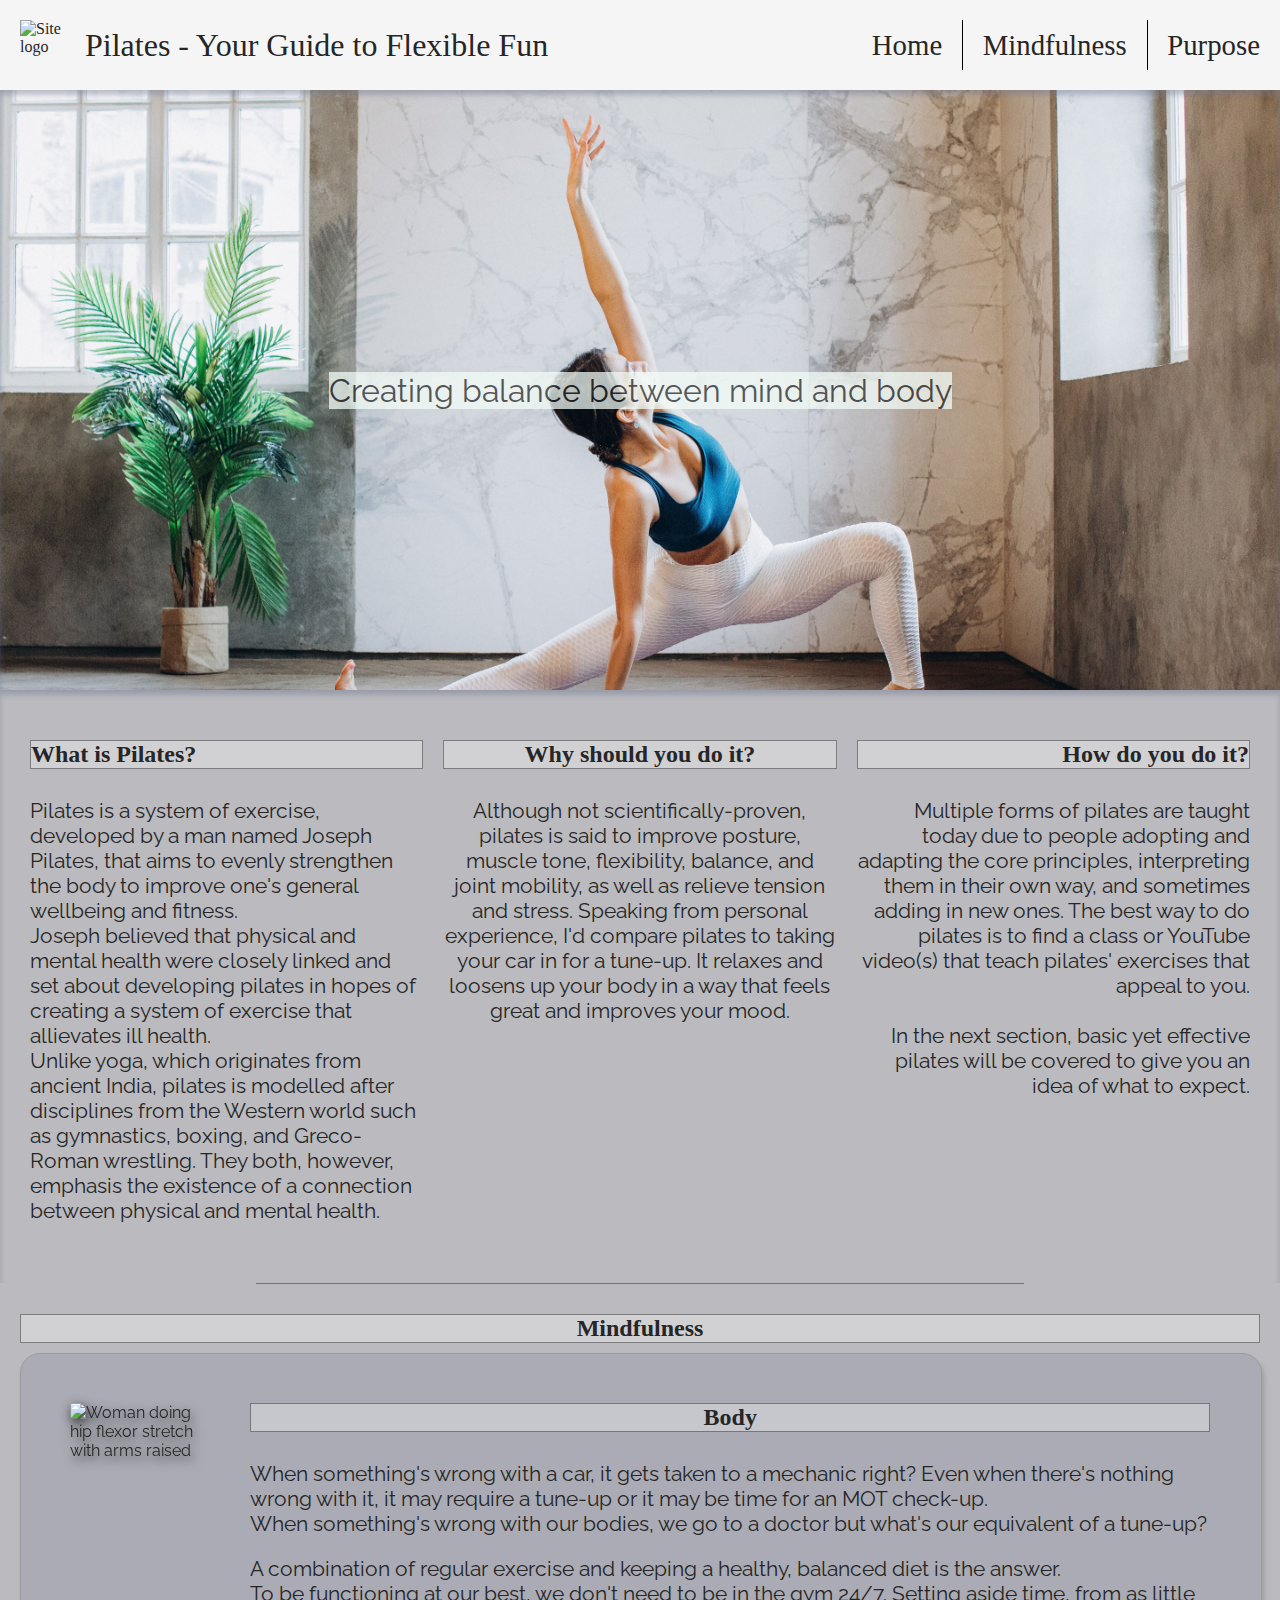
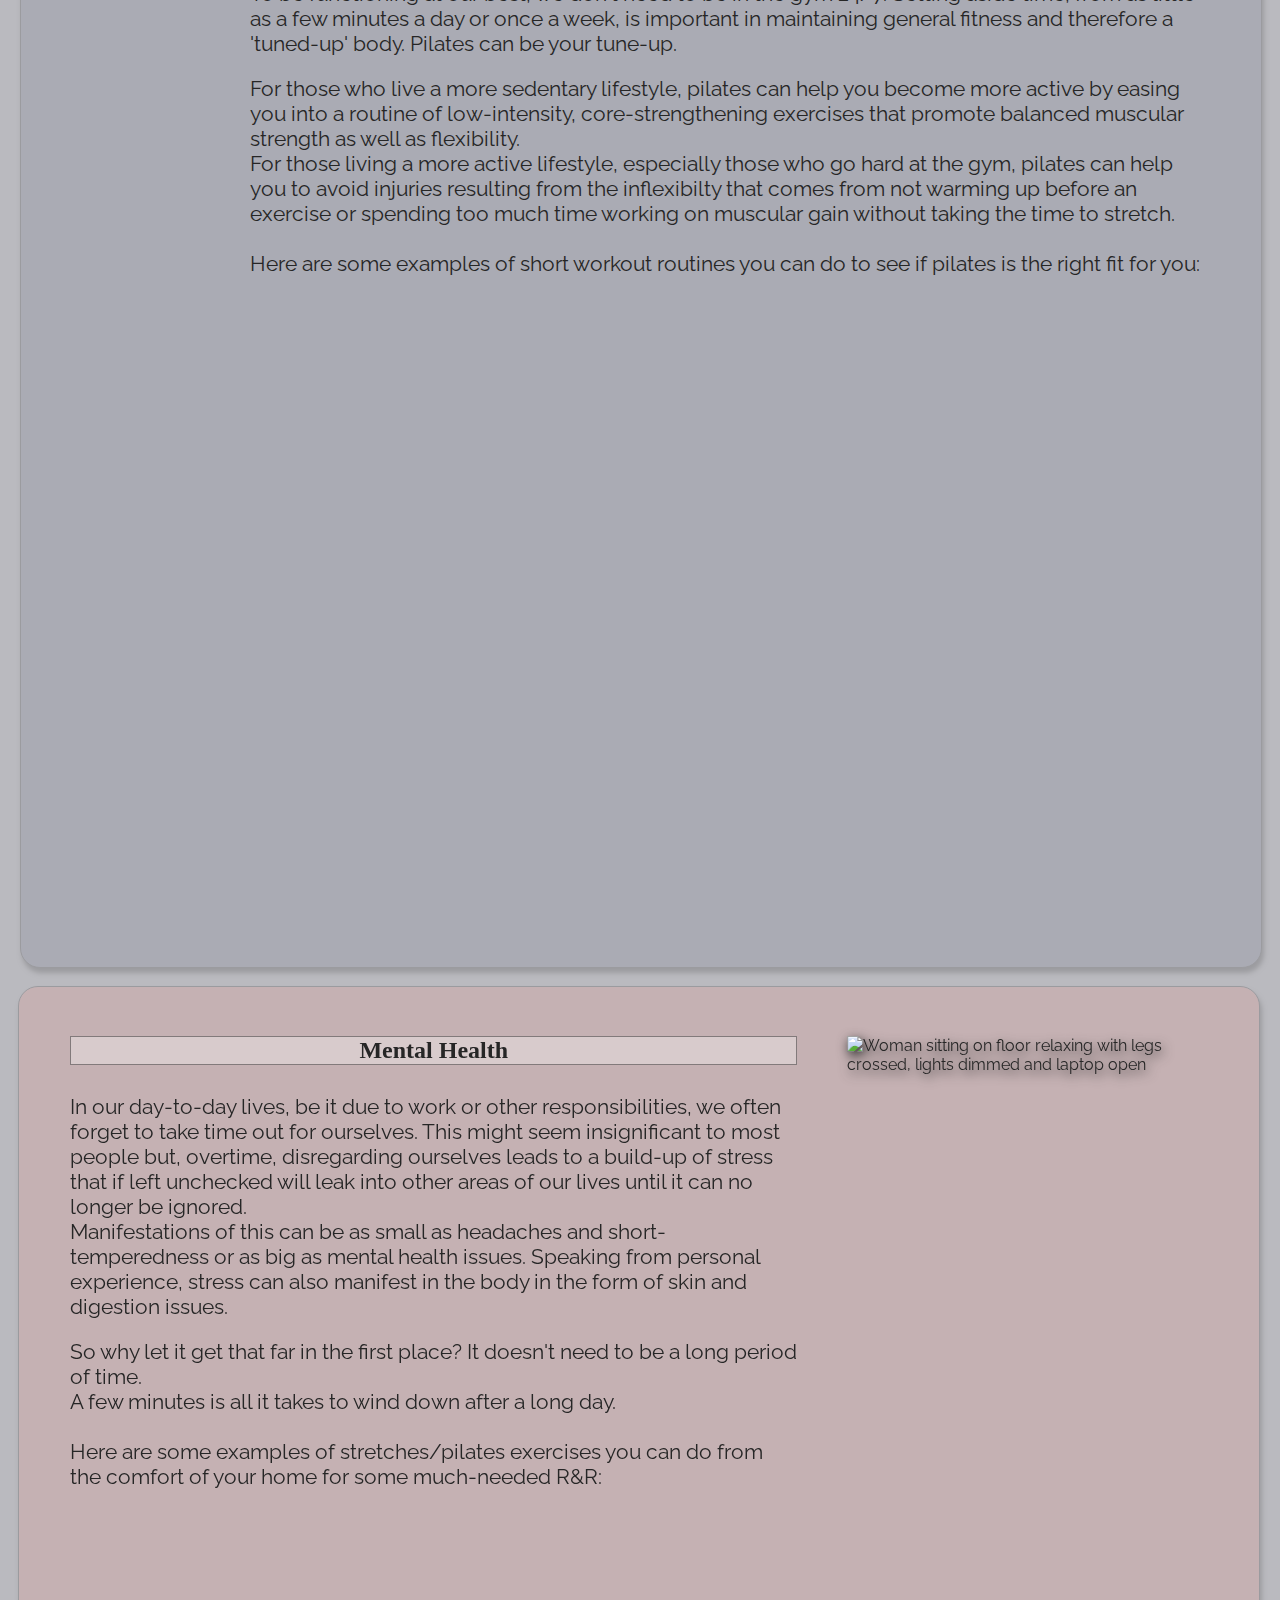
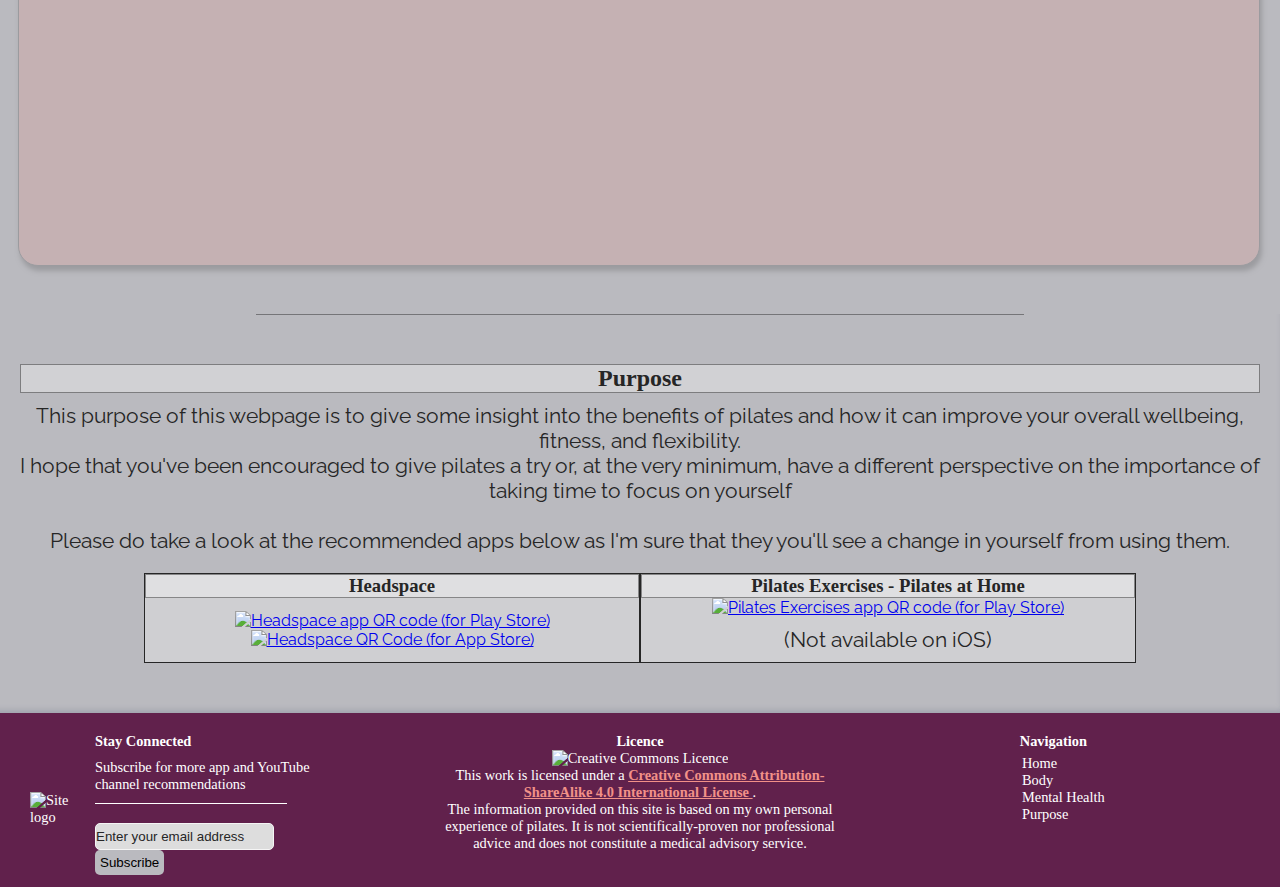
==== commit 5db09d18: "Add confirmation page and add page as subscription form action" ====
--- a/index.html
+++ b/index.html
@@ -221,7 +221,7 @@
             <div id="app-recommendations">
                 <div class="box">
                     <h3>Headspace</h3>
-                    <div>
+                    <div id="headspace-qr-code">
                         <a href="https://play.google.com/store/apps/details?id=com.getsomeheadspace.android"
                            aria-label="Play Store link for Headspace app" target="_blank">
                             <img class="app-icon" src="assets/images/playstore-headspace-qr-code.png"
@@ -251,7 +251,7 @@
                 <h4 id="form-section-header">Stay Connected</h4>
                 <div class="row">
                     <img id="footer-logo" class="logo vertical-center" src="assets/images/logo.png" alt="Site logo" aria-label="Site logo">
-                    <form method="POST" action="confirmation.html" class="vertical-center">
+                    <form action="confirmation.html" class="vertical-center">
                         <label for="email">Subscribe for more app and YouTube channel recommendations</label>
                         <hr class="form-separator">
                         <input type="email" id="email" name="email-address" placeholder="Enter your email address" required>
--- a/assets/css/style.css
+++ b/assets/css/style.css
@@ -141,7 +141,6 @@
     height: inherit;
     display: none;
     flex-direction: column;
-    padding-right: 20px;
     justify-content: center;
 }
 
@@ -289,6 +288,11 @@
     background-color: #f29188;
 }
 
+#mindful-img-1b,
+#mindful-img-2b {
+    display: none;
+}
+
 #mindful-mental {
     position: relative;
     display: flex;
@@ -327,6 +331,10 @@
     width: 80%;
     margin: 10px auto 0 auto;
     display: flex;
+}
+
+#headspace-qr-code {
+    margin: auto;
 }
 
 .box {
@@ -489,6 +497,7 @@
 
     #mindfulness-content section img {
         height: auto;
+        width: 90%;
         position: relative;
         padding: 20px;
     }
@@ -497,12 +506,14 @@
         padding: 20px;
     }
 
-    #mindful-img-1 {
-        content:url(../images/mindfulness-body-2-image.jpg);
-    }
-
-    #mindful-img-2 {
-        content:url(../images/mindfulness-mental-2-image.jpg);
+    #mindful-img-1a,
+    #mindful-img-2a {
+        display: none;
+    }
+
+    #mindful-img-1b,
+    #mindful-img-2b {
+        display: block;
     }
 
     #mindful-body {
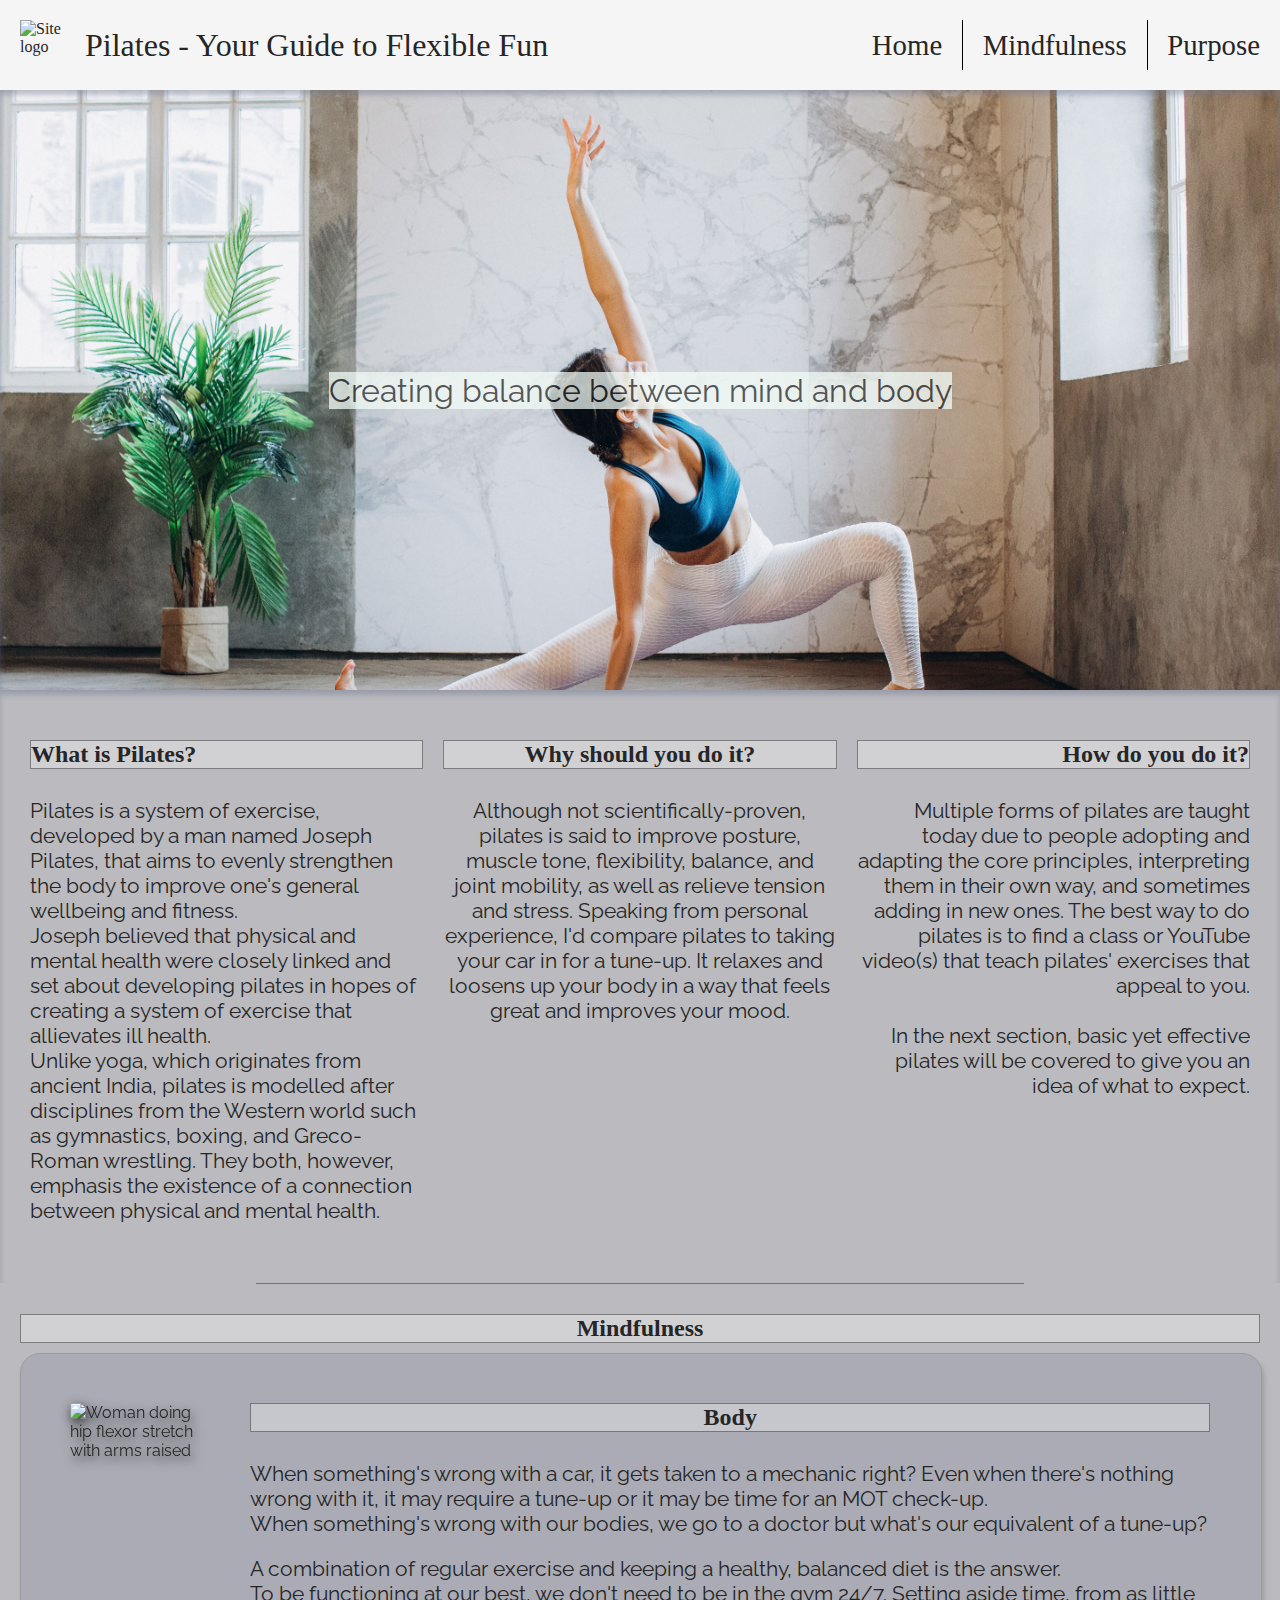
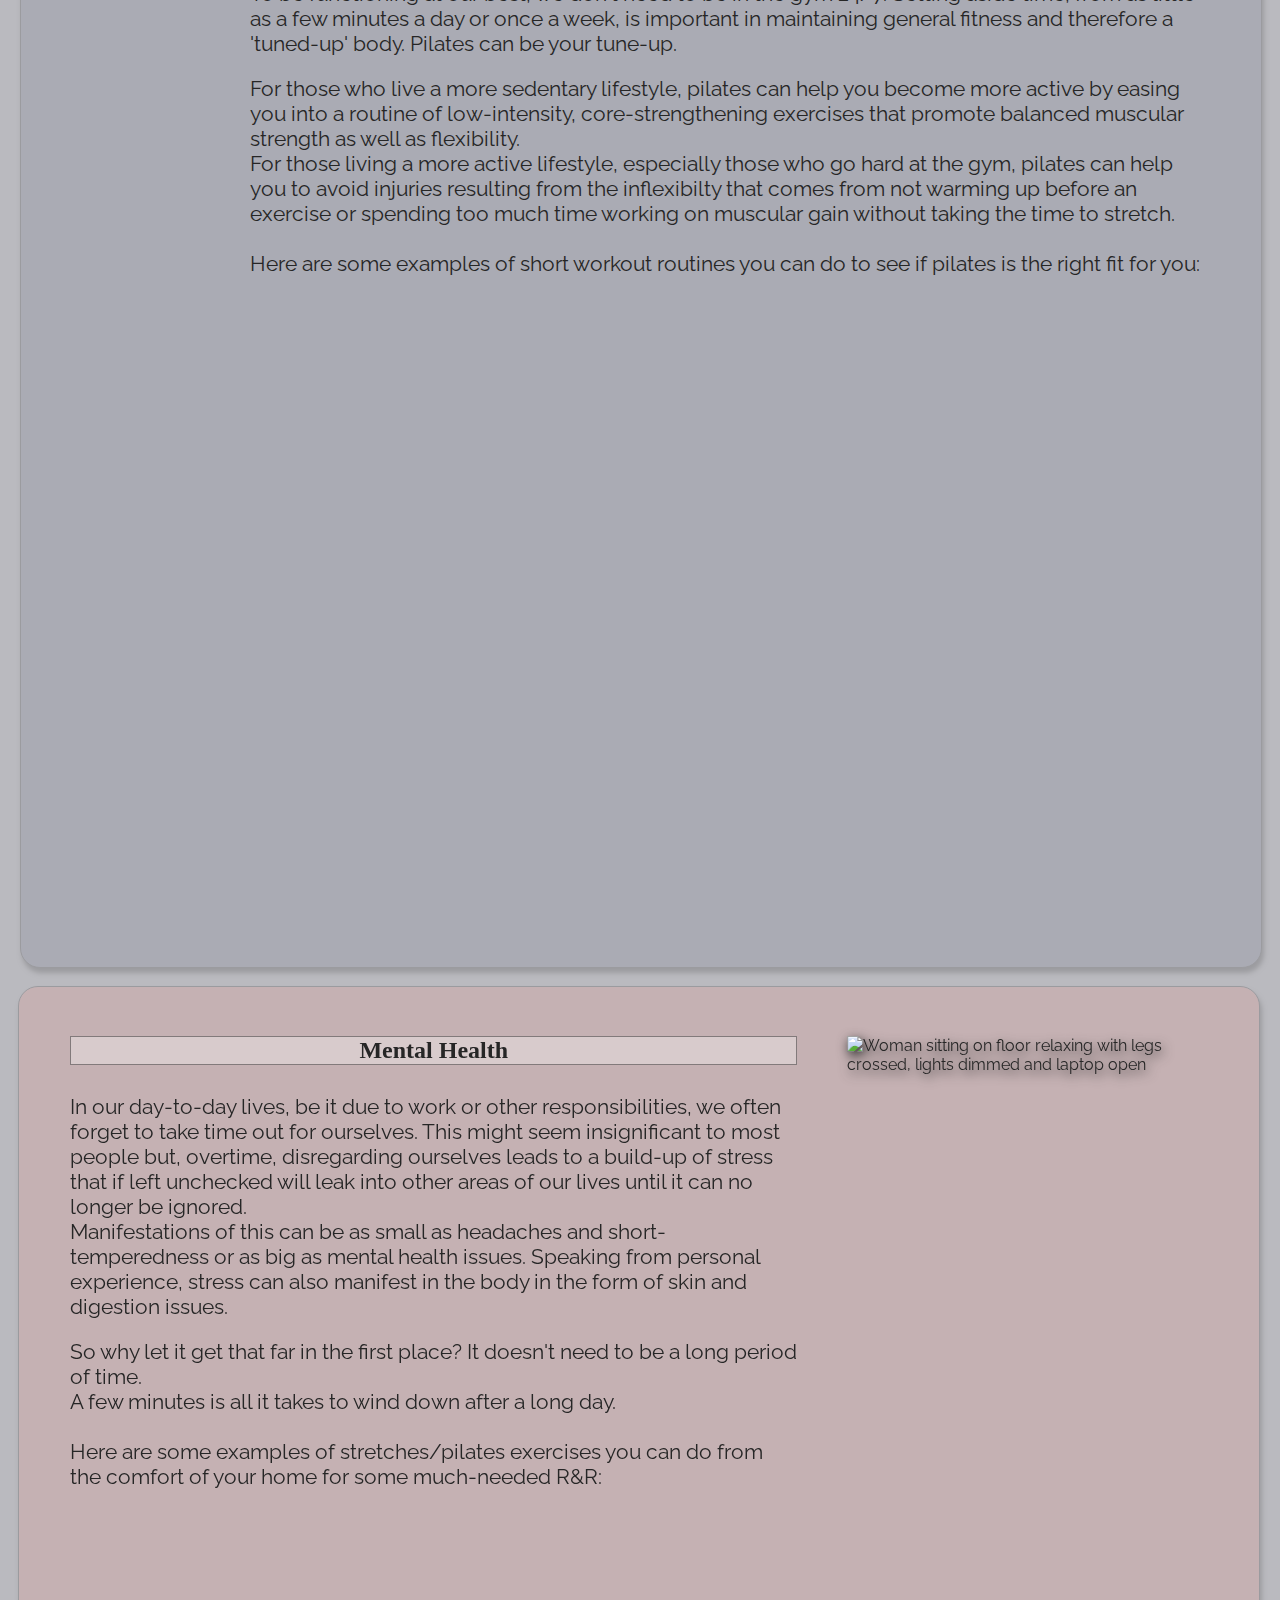
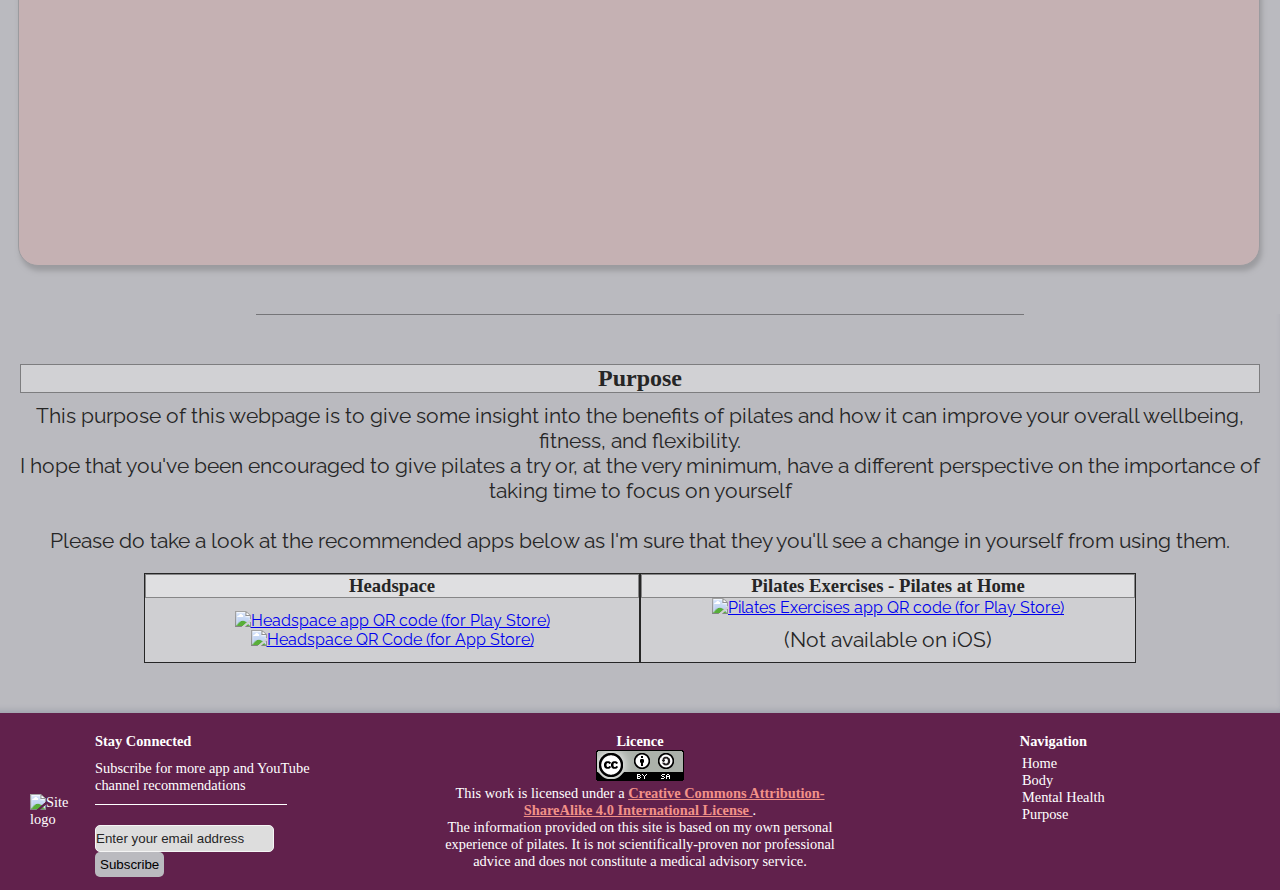
==== commit 01102a86: "Use local Creative Commons image" ====
--- a/index.html
+++ b/index.html
@@ -23,7 +23,7 @@
             <nav id="menu-container">
                 <ul id="menu">
                     <li>
-                        <a href="index.html" role="button" aria-label="Navigate to home page button">Home</a>
+                        <a href="#top" role="button" aria-label="Navigate to home page button">Home</a>
                         <hr>
                     </li>
                     <li class="dropdown-menu">
@@ -46,7 +46,7 @@
                             <hr class="bar">
                         </a>
                         <div class="dropdown-content">
-                            <a href="index.html" role="button" aria-label="Navigate to home page button">Home</a>
+                            <a href="#top" role="button" aria-label="Navigate to home page button">Home</a>
                             <a href="#mindful-body" role="button" aria-label="Navigate to body section button">Body</a>
                             <a href="#mindful-mental" role="button" aria-label="Navigate to mental health section button">Mental Health</a>
                             <a href="#purpose" role="button" aria-label="Navigate to purpose section button">Purpose</a>
@@ -262,7 +262,7 @@
             <section class="column center-aligned">
                 <h4>Licence</h4>
                 <span>
-                    <img alt="Creative Commons Licence" src="https://i.creativecommons.org/l/by-sa/4.0/88x31.png"
+                    <img alt="Creative Commons Licence" src="assets/images/creative-commons.png"
                          aria-label="Creative Commons Licence image">
                     <br>
                     This work is licensed under a
@@ -280,7 +280,7 @@
                 <h4>Navigation</h4>
                 <ul id="footer-nav-list">
                     <li class="footer-nav-list-item">
-                        <a href="index.html" role="button" aria-label="Navigate to home page button">Home</a>
+                        <a href="#top" role="button" aria-label="Navigate to home page button">Home</a>
                     </li>
                     <li class="footer-nav-list-item">
                         <a href="#mindful-body" role="button" aria-label="Navigate to body section button">Body</a>
--- a/assets/css/style.css
+++ b/assets/css/style.css
@@ -435,6 +435,30 @@
     background-color: #dddddd;
 }
 
+#thank-you {
+    height: 100vh;
+    display: flex;
+    padding: 20px;
+}
+
+#thank-you-message {
+    width: 50%;
+    height: 250px;
+    box-sizing: border-box;
+    min-width: 280px;
+    max-width: 480px;
+    word-break: break-word;
+    margin: auto;
+    display: flex;
+    flex-direction: column;
+    padding: 0 20px;
+    justify-content: center;
+    border-radius: 20px;
+    box-shadow: 2px 5px 5px #26262655;
+    border: 1px solid #00000066;
+    background-color: rgba(255,255,255, .5);
+}
+
 @media screen and (max-width: 1200px) {    
     #body-video-collection iframe:last-child {
         width: auto;
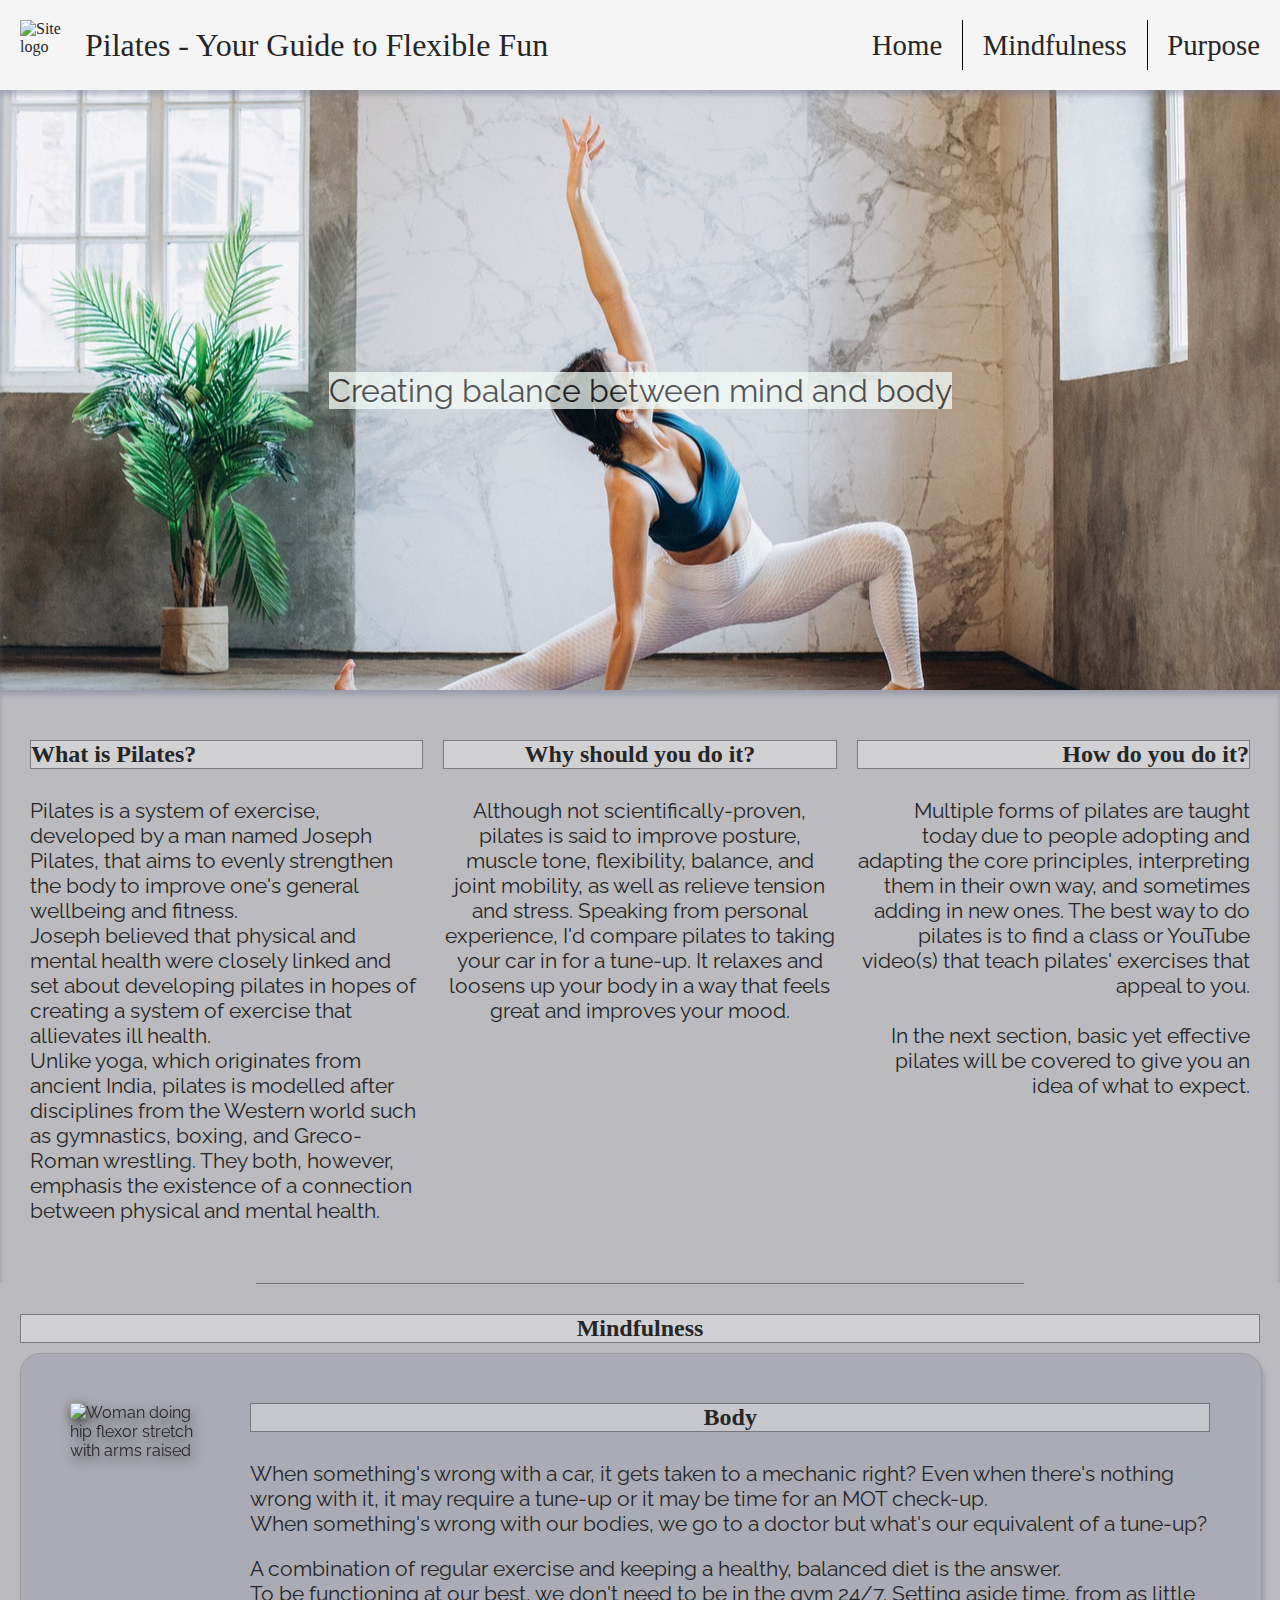
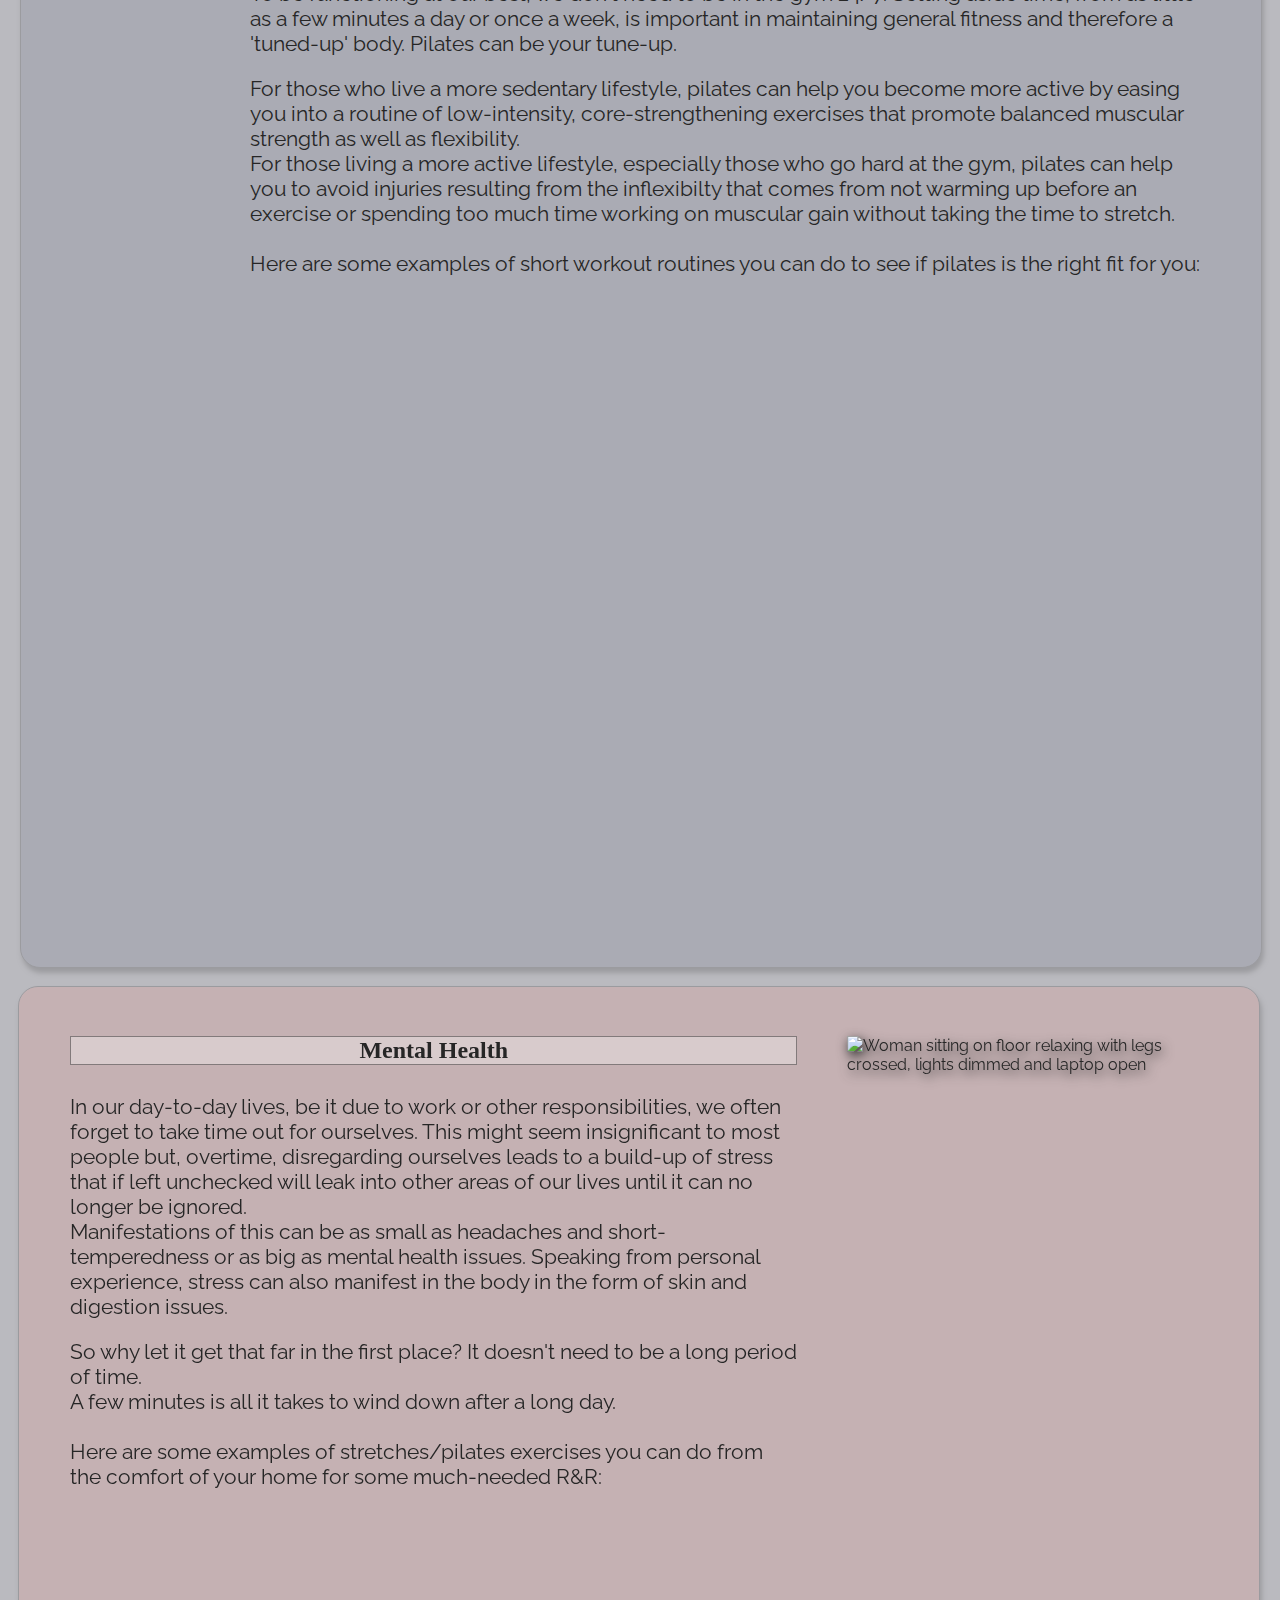
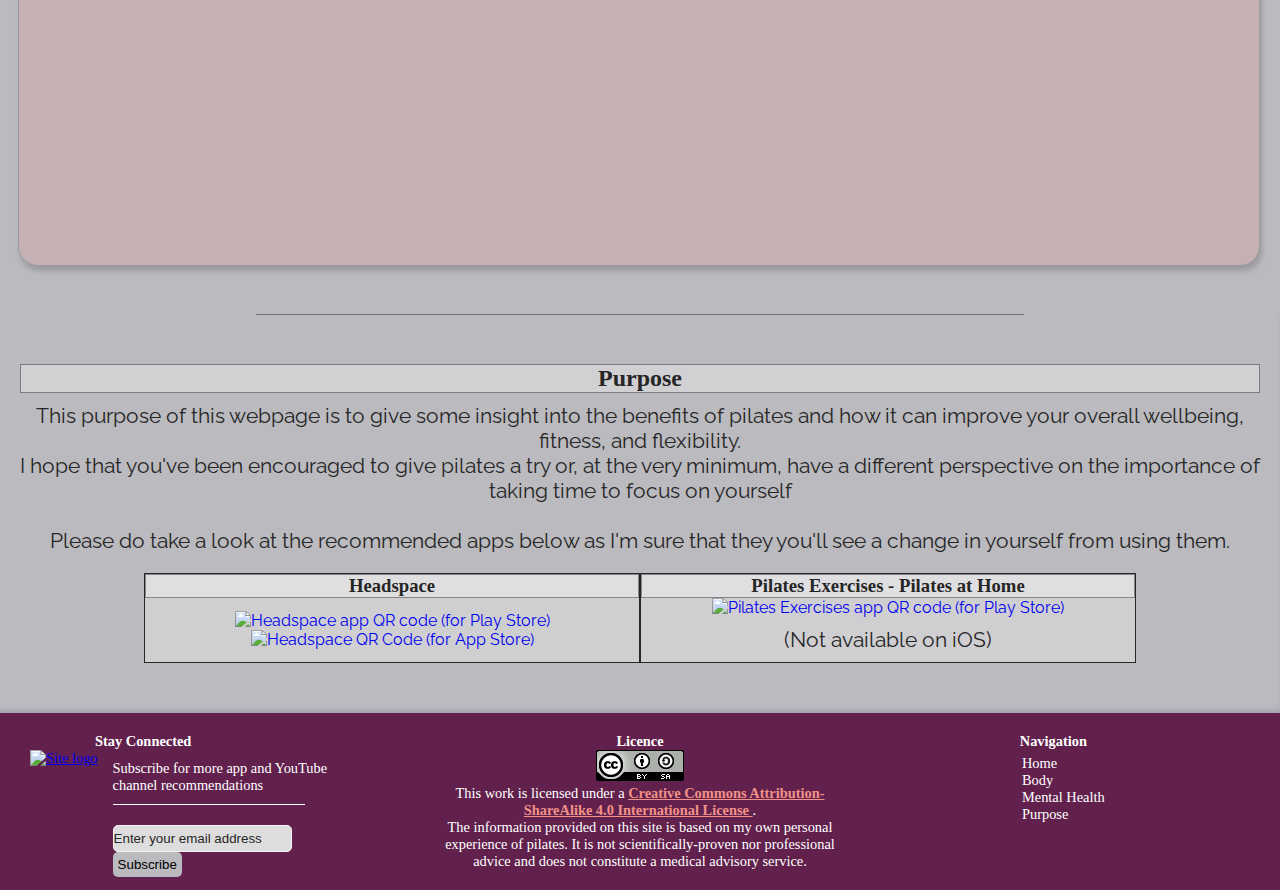
==== commit adbe0f52: "Merge site-improvements-and-fixes into main" ====
--- a/index.html
+++ b/index.html
@@ -14,16 +14,18 @@
     </head>
 
     <body>
-        <header>
+        <header id="top">
             <div id="logo-container">
-                <img class="logo" src="assets/images/logo.png" alt="Site logo" aria-label="Site logo">
-                <h1>Pilates - Your Guide to Flexible Fun</h1>
+                <a id="header-site-link" href="#top">
+                    <img class="logo" src="assets/images/logo.png" alt="Site logo" aria-label="Site logo">
+                    <h1>Pilates <span id="full-title">- Your Guide to Flexible Fun</span></h1>
+                </a>
             </div>
 
             <nav id="menu-container">
                 <ul id="menu">
                     <li>
-                        <a href="#top" role="button" aria-label="Navigate to home page button">Home</a>
+                        <a href="#top" role="button" aria-label="Navigate to home button">Home</a>
                         <hr>
                     </li>
                     <li class="dropdown-menu">
@@ -46,7 +48,7 @@
                             <hr class="bar">
                         </a>
                         <div class="dropdown-content">
-                            <a href="#top" role="button" aria-label="Navigate to home page button">Home</a>
+                            <a href="#top" role="button" aria-label="Navigate to home button">Home</a>
                             <a href="#mindful-body" role="button" aria-label="Navigate to body section button">Body</a>
                             <a href="#mindful-mental" role="button" aria-label="Navigate to mental health section button">Mental Health</a>
                             <a href="#purpose" role="button" aria-label="Navigate to purpose section button">Purpose</a>
@@ -223,13 +225,13 @@
                     <h3>Headspace</h3>
                     <div id="headspace-qr-code">
                         <a href="https://play.google.com/store/apps/details?id=com.getsomeheadspace.android"
-                           aria-label="Play Store link for Headspace app" target="_blank">
-                            <img class="app-icon" src="assets/images/playstore-headspace-qr-code.png"
+                           aria-label="Play Store link for Headspace app" target="_blank" rel="noreferrer noopener">
+                            <img class="app-icon" width="150" height="150" src="assets/images/playstore-headspace-qr-code.png"
                              alt="Headspace app QR code (for Play Store)" aria-label="QR code for Headspace app on Play Store">
                         </a>
                         <a href="https://apps.apple.com/gb/app/headspace-meditation-sleep/id493145008"
-                           aria-label="App Store link for Headspace app" target="_blank">
-                            <img class="app-icon" src="assets/images/app-store-headspace-qr-code.png"
+                           aria-label="App Store link for Headspace app" target="_blank" rel="noreferrer noopener">
+                            <img class="app-icon" width="150" height="150" src="assets/images/app-store-headspace-qr-code.png"
                                 alt="Headspace QR Code (for App Store)" aria-label="QR code for Headspace app on the App Store">
                         </a>
                     </div>
@@ -237,8 +239,8 @@
                 <div class="box">
                     <h3>Pilates Exercises - Pilates at Home</h3>
                     <a href="https://play.google.com/store/apps/details?id=pilatesworkouts.loseweight.dailyyoga"
-                       aria-label="Play Store link for Pilates Exercises - Pilates at Home app" target="_blank">
-                        <img class="app-icon" src="assets/images/playstore-pilates-exercises-qr-code.png"
+                       aria-label="Play Store link for Pilates Exercises - Pilates at Home app" target="_blank"  rel="noreferrer noopener">
+                        <img class="app-icon" width="150" height="150" src="assets/images/playstore-pilates-exercises-qr-code.png"
                              alt="Pilates Exercises app QR code (for Play Store)" aria-label="QR code for Pilates Exercises app on Play Store">
                     </a>
                     <p>(Not available on iOS)</p>
@@ -250,7 +252,9 @@
             <section class="column">
                 <h4 id="form-section-header">Stay Connected</h4>
                 <div class="row">
-                    <img id="footer-logo" class="logo vertical-center" src="assets/images/logo.png" alt="Site logo" aria-label="Site logo">
+                    <a href="#top">
+                        <img id="footer-logo" class="logo vertical-center" src="assets/images/logo.png" alt="Site logo" aria-label="Site logo">
+                    </a>
                     <form action="confirmation.html" class="vertical-center">
                         <label for="email">Subscribe for more app and YouTube channel recommendations</label>
                         <hr class="form-separator">
@@ -266,8 +270,8 @@
                          aria-label="Creative Commons Licence image">
                     <br>
                     This work is licensed under a
-                    <a rel="license" href="http://creativecommons.org/licenses/by-sa/4.0/" class="footer-link" target="_blank"
-                       aria-label="Link to Create Commons Licnece">
+                    <a rel="license noreferrer noopener" href="http://creativecommons.org/licenses/by-sa/4.0/" class="footer-link" target="_blank"
+                       aria-label="Link to Creative Commons Licence">
                         <strong>Creative Commons Attribution-ShareAlike 4.0 International License</strong>
                     </a>
                     .
@@ -280,7 +284,7 @@
                 <h4>Navigation</h4>
                 <ul id="footer-nav-list">
                     <li class="footer-nav-list-item">
-                        <a href="#top" role="button" aria-label="Navigate to home page button">Home</a>
+                        <a href="#top" role="button" aria-label="Navigate to home button">Home</a>
                     </li>
                     <li class="footer-nav-list-item">
                         <a href="#mindful-body" role="button" aria-label="Navigate to body section button">Body</a>
--- a/assets/css/style.css
+++ b/assets/css/style.css
@@ -30,12 +30,18 @@
     display: flex;
 }
 
+#header-site-link {
+    text-decoration: none;
+    color: inherit;
+    display: flex;
+    align-items: center;
+}
+
 h1 {
-    display: inline;
-    vertical-align: text-bottom;
     margin-left: 15px;
     font-size: 2rem;
     font-weight: 500;
+    min-width: 100px;
 }
 
 .logo {
@@ -346,6 +352,10 @@
     background-color: rgba(255, 255, 255, .3);
 }
 
+.box a {
+    text-decoration: none;
+}
+
 .app-icon {
     width: 150px;
     margin: 0 auto;
@@ -447,7 +457,7 @@
     box-sizing: border-box;
     min-width: 280px;
     max-width: 480px;
-    word-break: break-word;
+    word-break: normal;
     margin: auto;
     display: flex;
     flex-direction: column;
@@ -478,11 +488,6 @@
         flex: 0;
     }
 
-    h1 {
-        text-align: center;
-        flex: 1;
-    }
-
     #burger-menu .dropdown-content {
         left: -88px;
     }
@@ -584,7 +589,7 @@
 }
 
 @media screen and (max-width: 590px) {
-    h1 {
+    #full-title {
         display: none;
     }
 }
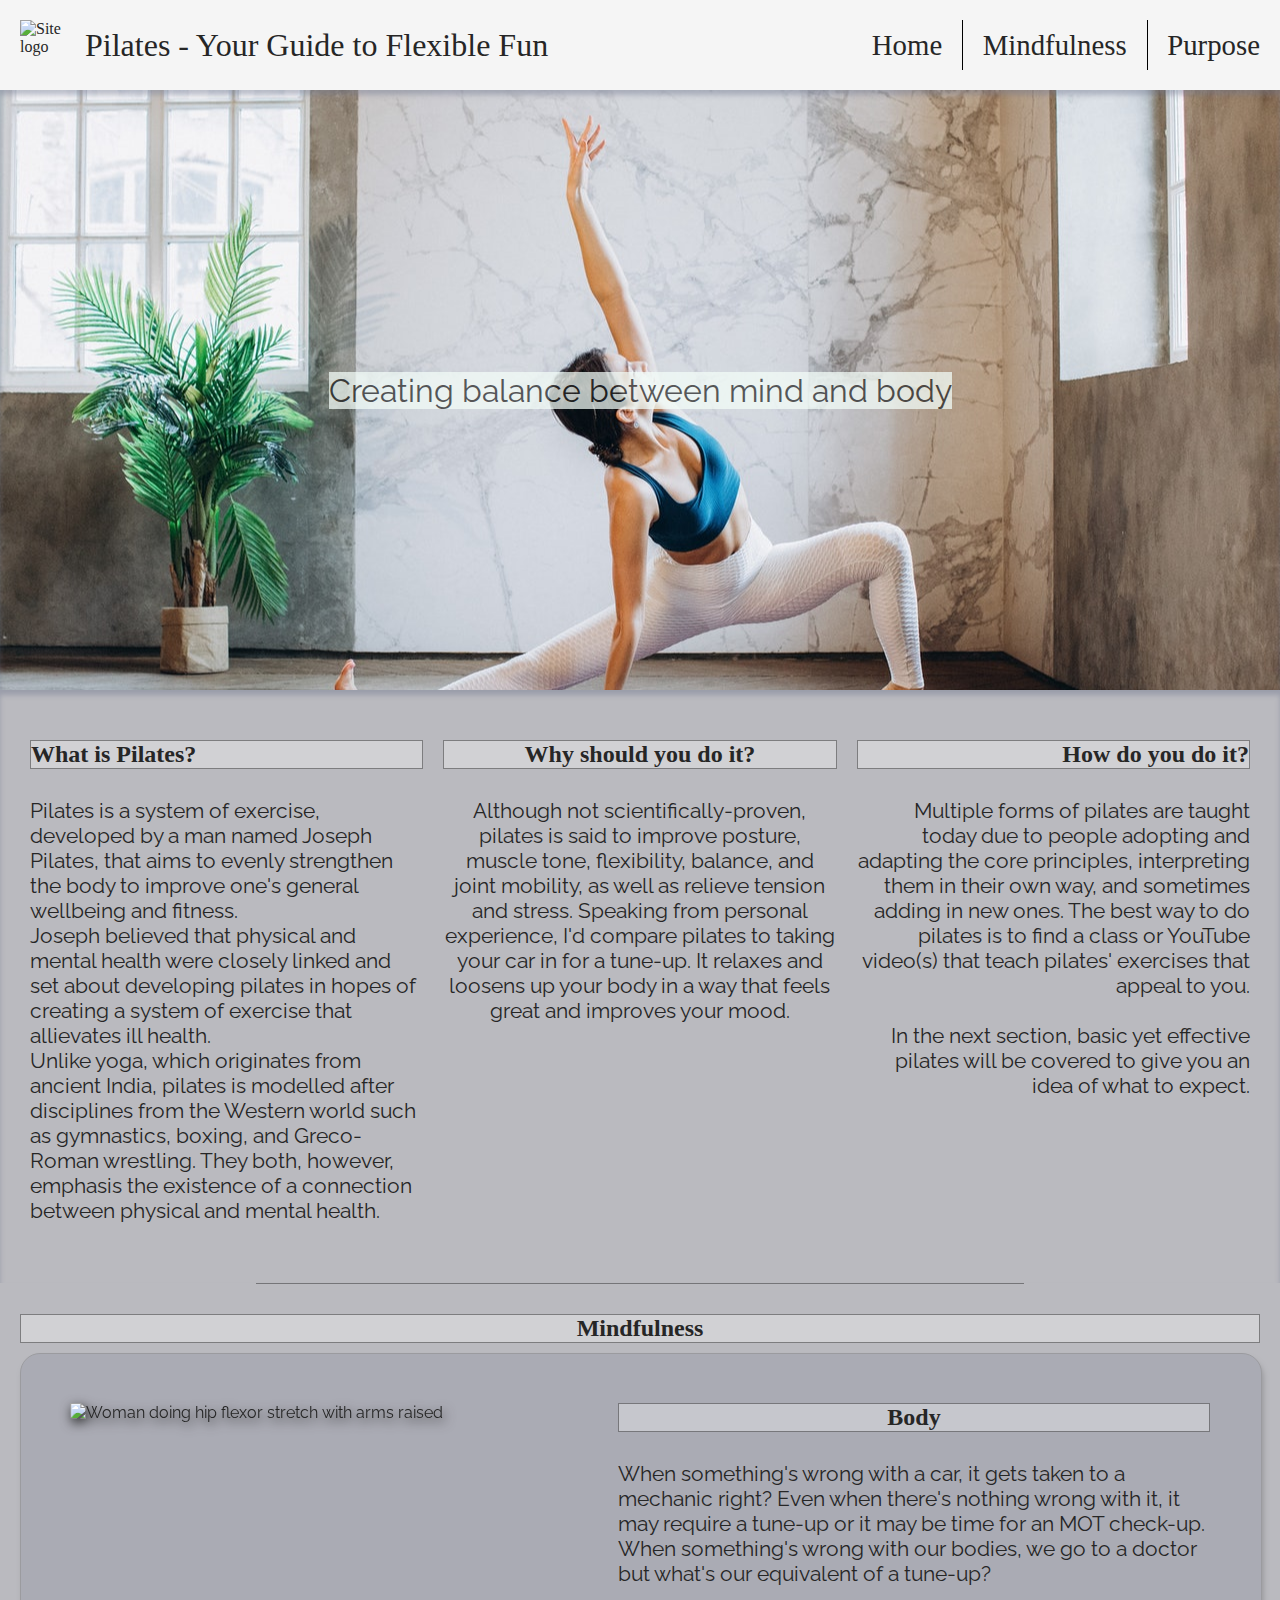
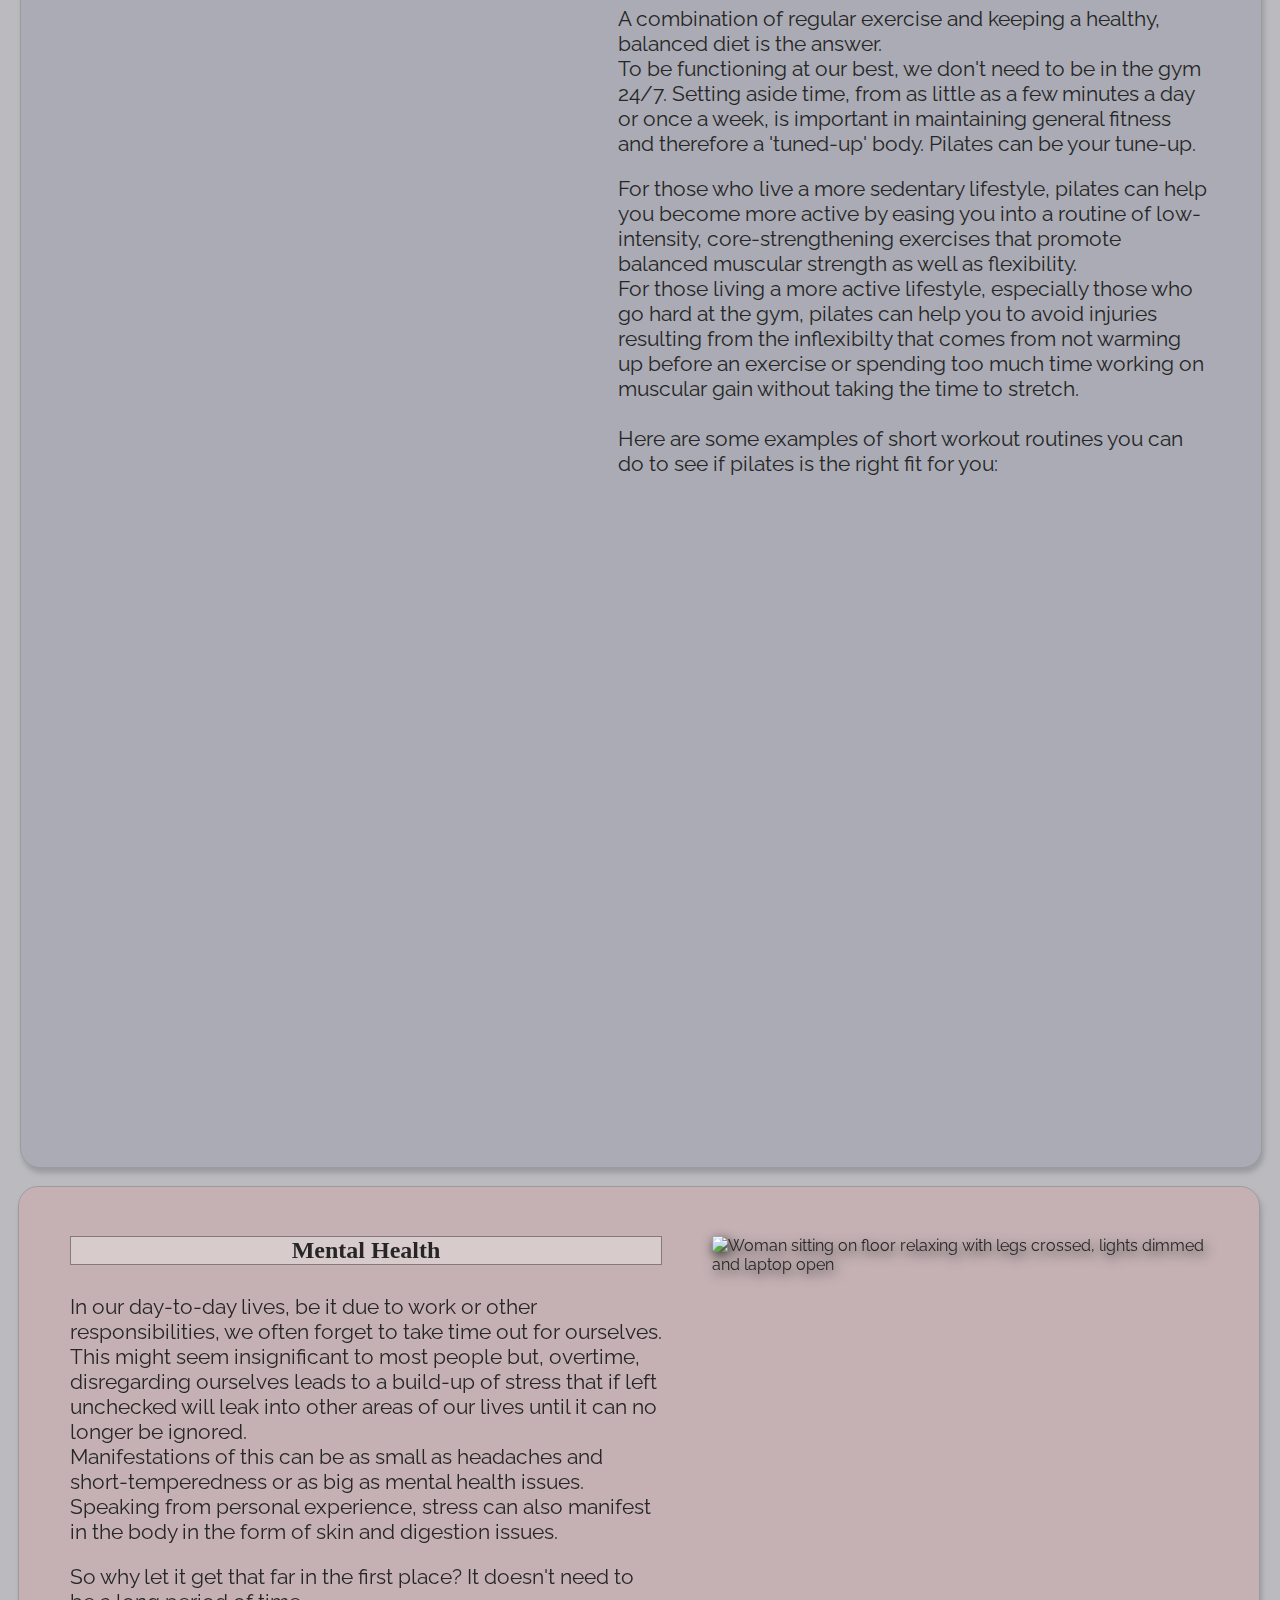
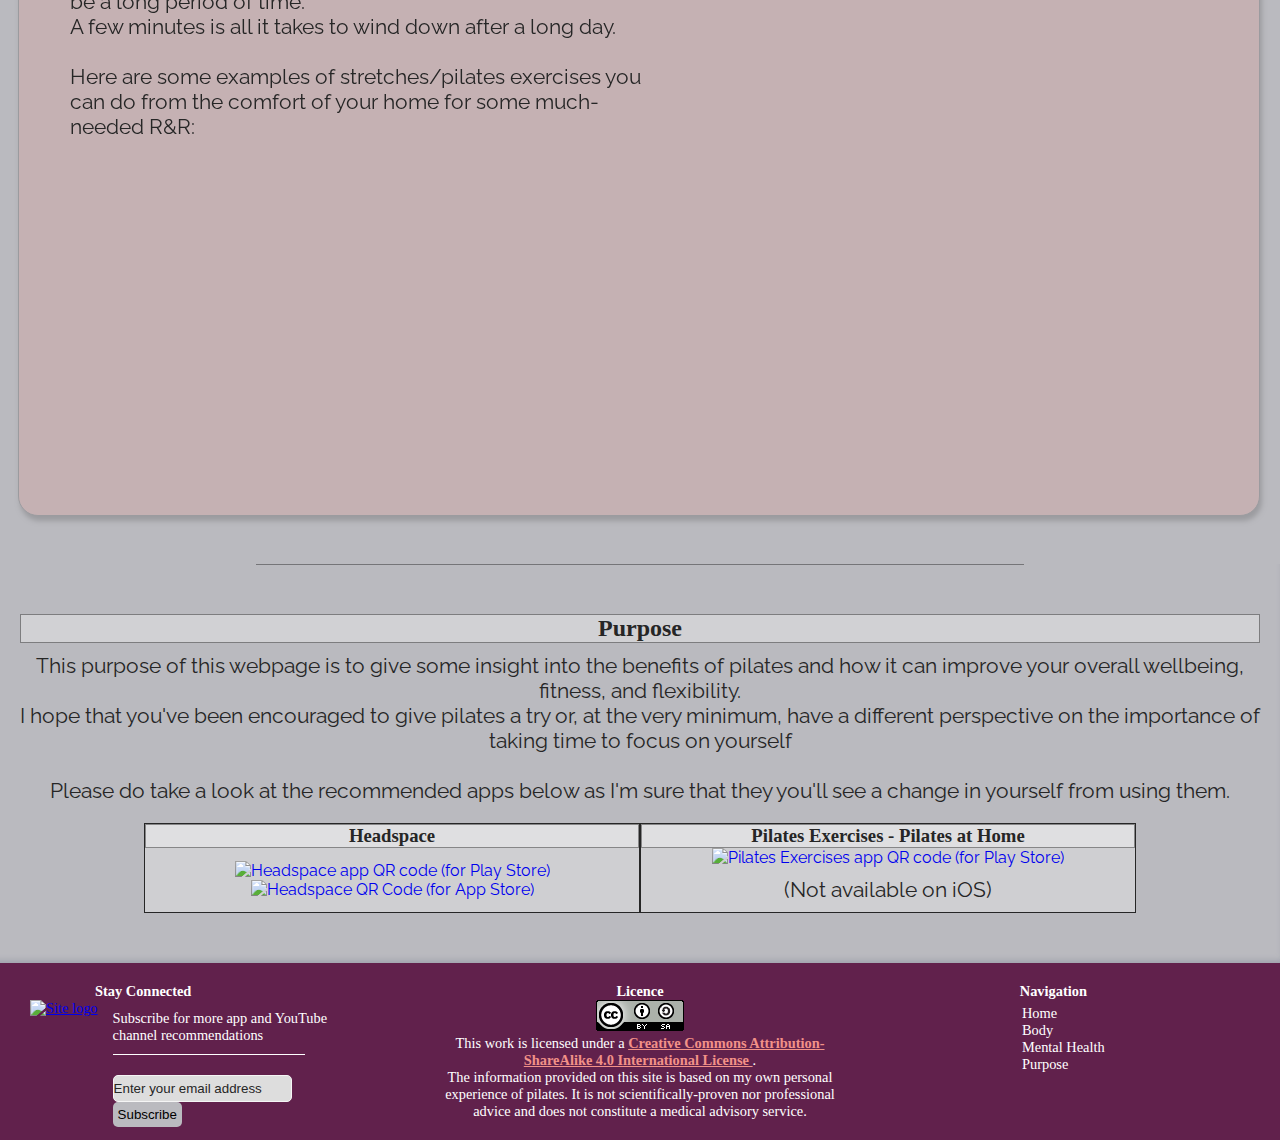
==== commit b0055712: "Add width and height to img elements" ====
--- a/index.html
+++ b/index.html
@@ -17,7 +17,7 @@
         <header id="top">
             <div id="logo-container">
                 <a id="header-site-link" href="#top">
-                    <img class="logo" src="assets/images/logo.png" alt="Site logo" aria-label="Site logo">
+                    <img class="logo" src="assets/images/logo.png" width="50" height="50" alt="Site logo" aria-label="Site logo">
                     <h1>Pilates <span id="full-title">- Your Guide to Flexible Fun</span></h1>
                 </a>
             </div>
@@ -112,10 +112,10 @@
             <section id="mindful-body">
                 <div id="mindful-bg-1" class="mindful-bg"></div>
                 <img id="mindful-img-1a" src="assets/images/mindfulness-body-image.jpg"
-                     alt="Woman doing hip flexor stretch with arms raised"
+                     alt="Woman doing hip flexor stretch with arms raised" width="640" height="960"
                      aria-label="Image of woman doing hip flexor stretch with arms raised">
                 <img id="mindful-img-1b" src="assets/images/mindfulness-body-2-image.jpg"
-                     alt="Women doing downward facing dog"
+                     alt="Women doing downward facing dog" width="640" height="426"
                      aria-label="Image of women doing downward facing dog">
                 <div>
                     <h2 class="center-aligned">Body</h2>
@@ -197,10 +197,10 @@
                     </div>
                 </div>
                 <div id="mindful-bg-2" class="mindful-bg"></div>
-                <img id="mindful-img-2a" src="assets/images/mindfulness-mental-image.jpg"
+                <img id="mindful-img-2a" src="assets/images/mindfulness-mental-image.jpg" width="640" height="960"
                      alt="Woman sitting on floor relaxing with legs crossed, lights dimmed and laptop open"
                      aria-label="Image of a woman sitting on floor relaxing with legs crossed, lights dimmed and laptop open">
-                <img id="mindful-img-2b" src="assets/images/mindfulness-mental-2-image.jpg"
+                <img id="mindful-img-2b" src="assets/images/mindfulness-mental-2-image.jpg" width="640" height="426"
                      alt="Close up shot of woman's hands reaching towards a mat"
                      aria-label="Close up image of a woman's hands reaching towards a mat">
             </section>
@@ -253,7 +253,8 @@
                 <h4 id="form-section-header">Stay Connected</h4>
                 <div class="row">
                     <a href="#top">
-                        <img id="footer-logo" class="logo vertical-center" src="assets/images/logo.png" alt="Site logo" aria-label="Site logo">
+                        <img id="footer-logo" class="logo vertical-center" src="assets/images/logo.png"
+                             width="50" height="50" alt="Site logo" aria-label="Site logo">
                     </a>
                     <form action="confirmation.html" class="vertical-center">
                         <label for="email">Subscribe for more app and YouTube channel recommendations</label>
@@ -267,7 +268,7 @@
                 <h4>Licence</h4>
                 <span>
                     <img alt="Creative Commons Licence" src="assets/images/creative-commons.png"
-                         aria-label="Creative Commons Licence image">
+                         width="88" height="31" aria-label="Creative Commons Licence image">
                     <br>
                     This work is licensed under a
                     <a rel="license noreferrer noopener" href="http://creativecommons.org/licenses/by-sa/4.0/" class="footer-link" target="_blank"
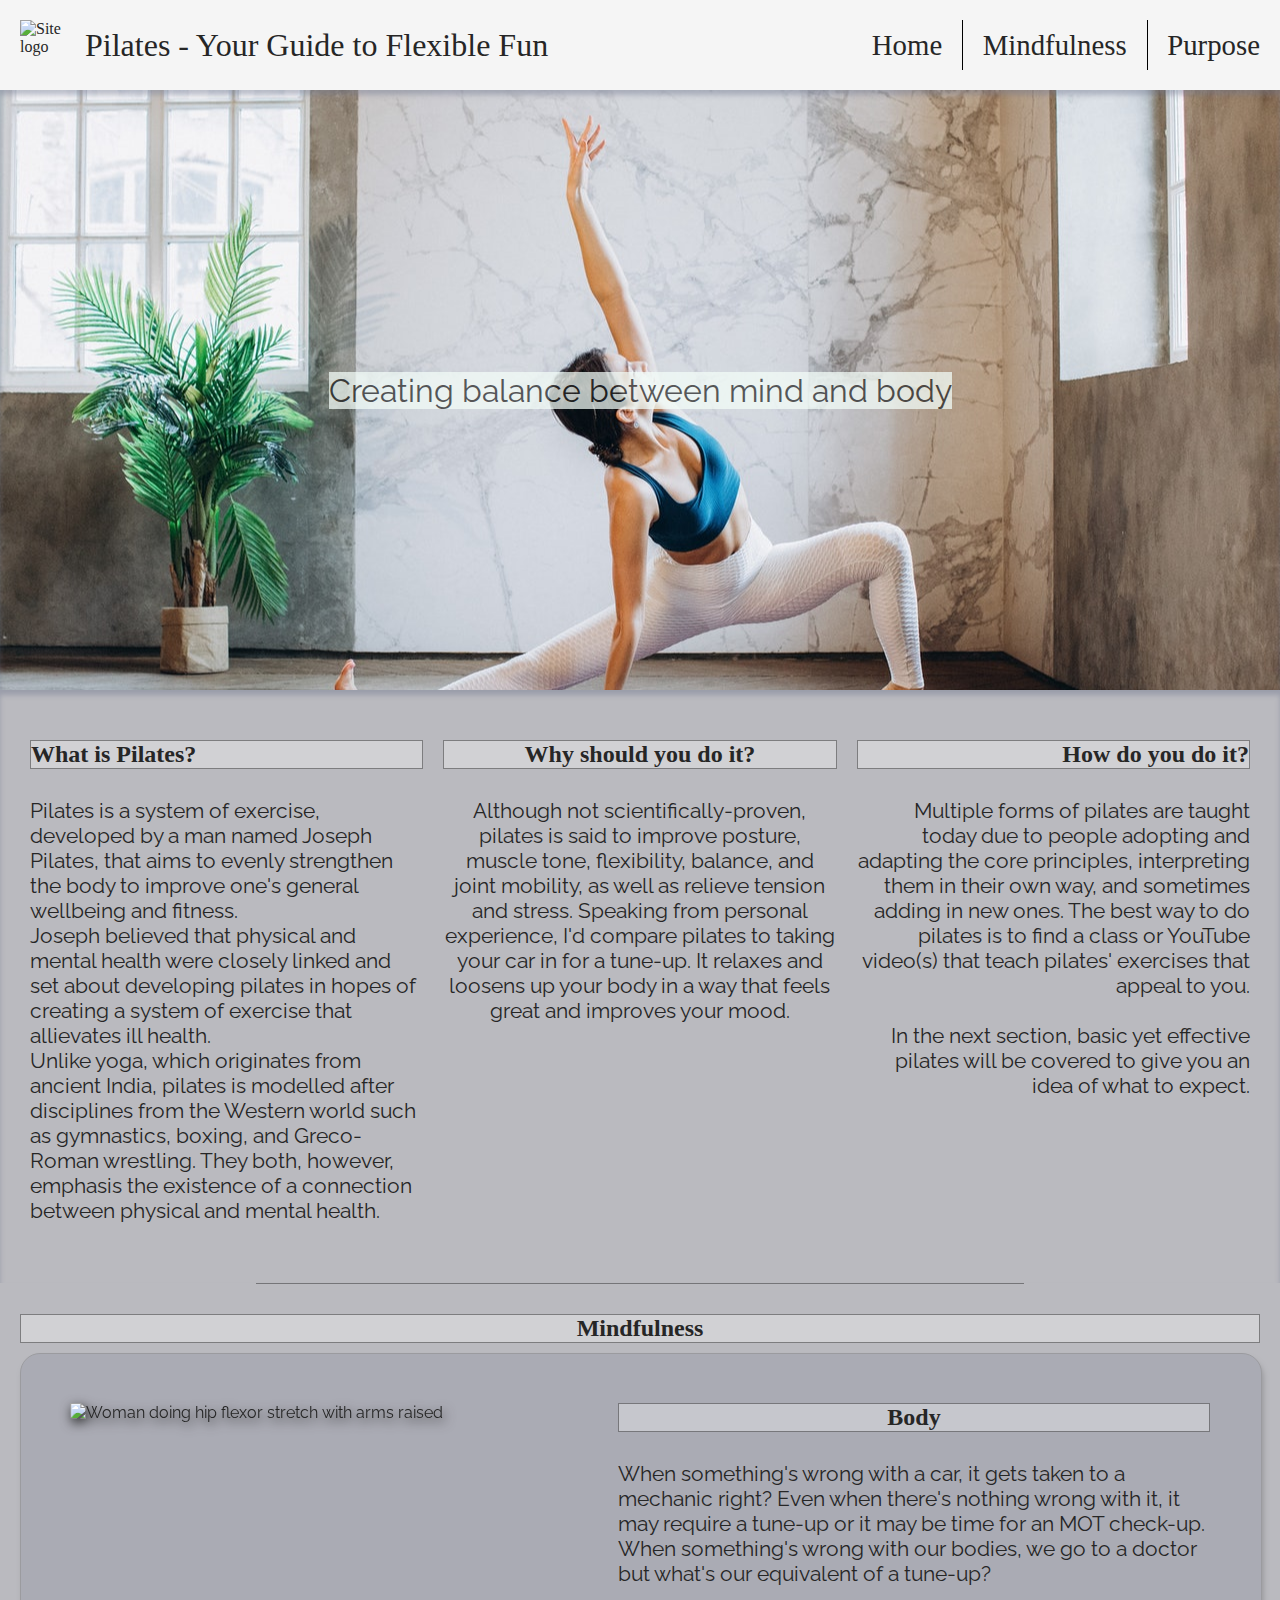
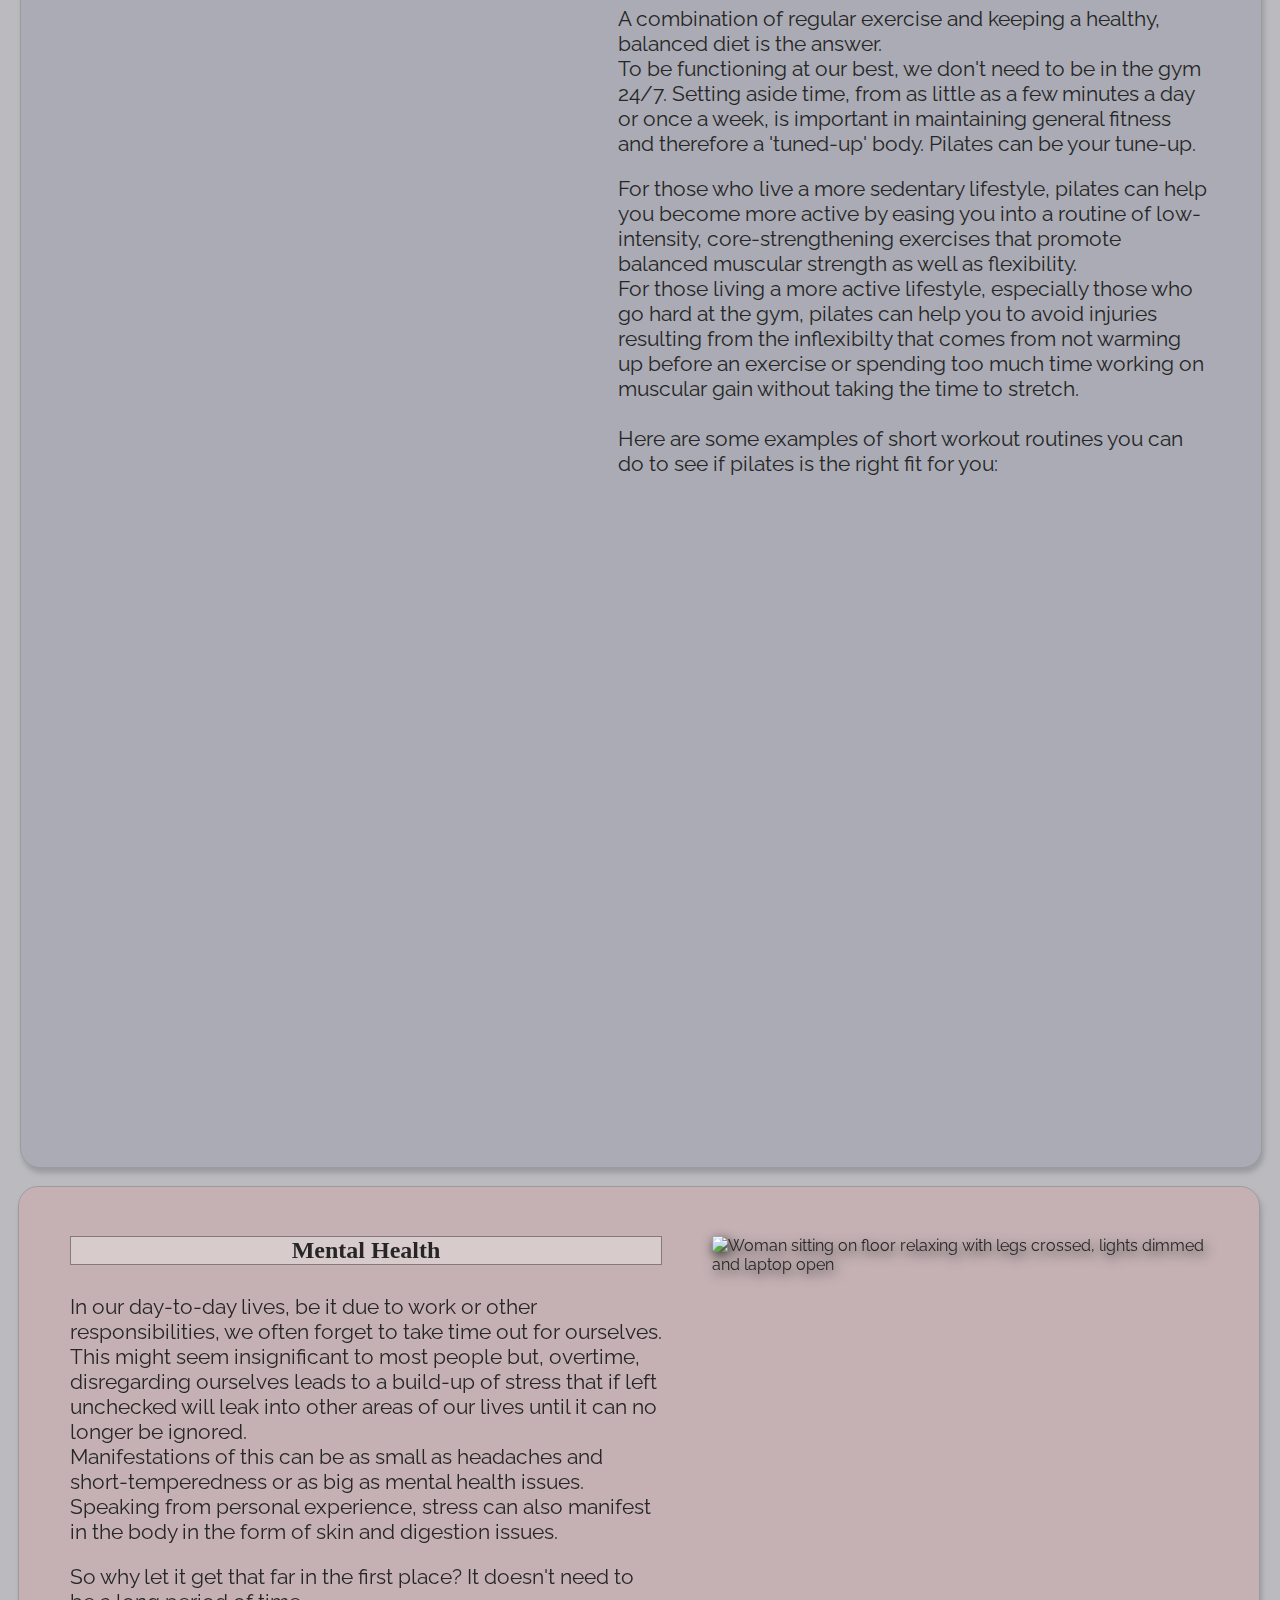
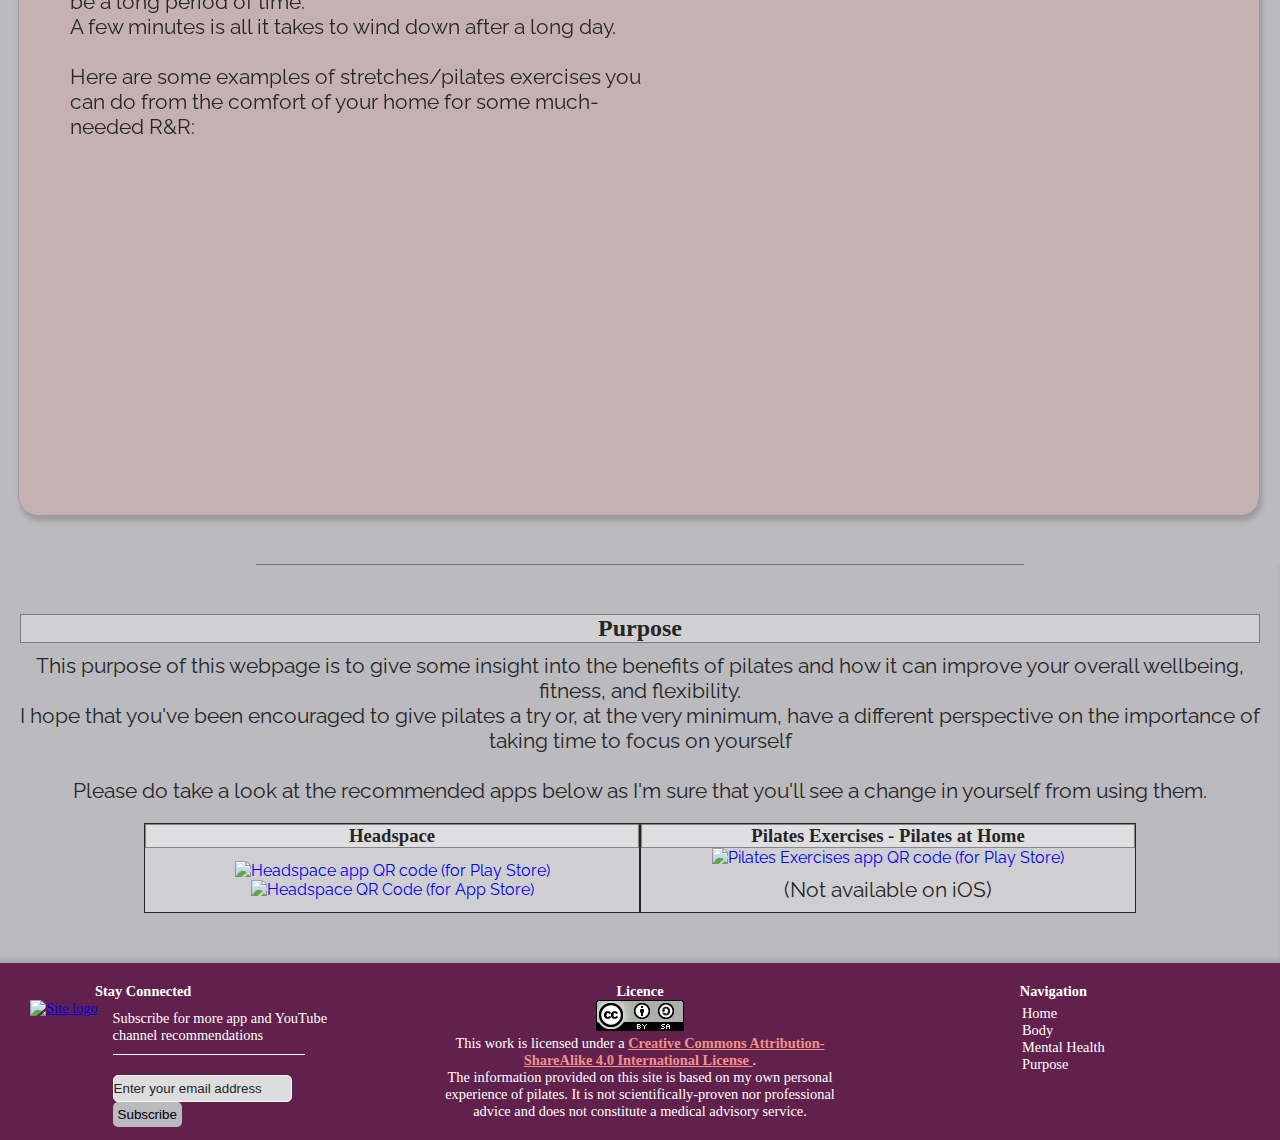
==== commit f9d3d559: "Merge site-improvements-and-fixes into main" ====
--- a/index.html
+++ b/index.html
@@ -218,7 +218,7 @@
                 the importance of taking time to focus on yourself
                 <br>
                 <br>
-                Please do take a look at the recommended apps below as I'm sure that they you'll see a change in yourself from using them.
+                Please do take a look at the recommended apps below as I'm sure that you'll see a change in yourself from using them.
             </p>
             <div id="app-recommendations">
                 <div class="box">
--- a/assets/css/style.css
+++ b/assets/css/style.css
@@ -514,7 +514,7 @@
     }
 }
 
-@media screen and (max-width: 800px) {
+@media screen and (max-width: 800px), (orientation: portrait) and (max-width: 1024px) {
     #main-content {
         display: block;
     }
@@ -522,6 +522,10 @@
     .column,
     #mindfulness-content div > p {
         text-align: center;
+    }
+    
+    .column:not(:last-child) {
+        padding-bottom: 30px;
     }
 
     #mindfulness-content section img {
@@ -547,10 +551,12 @@
 
     #mindful-body {
         flex-direction: column;
+        align-items: center;
     }
 
     #mindful-mental {
         flex-direction: column-reverse;
+        align-items: center;
     }
 
     footer, .row {
@@ -579,6 +585,12 @@
 
     footer .column {
         padding-bottom: 20px;
+    }
+}
+
+@media screen and (min-height: 1177px) {
+    #mindfulness-content section img {
+        height: 100%;
     }
 }
 
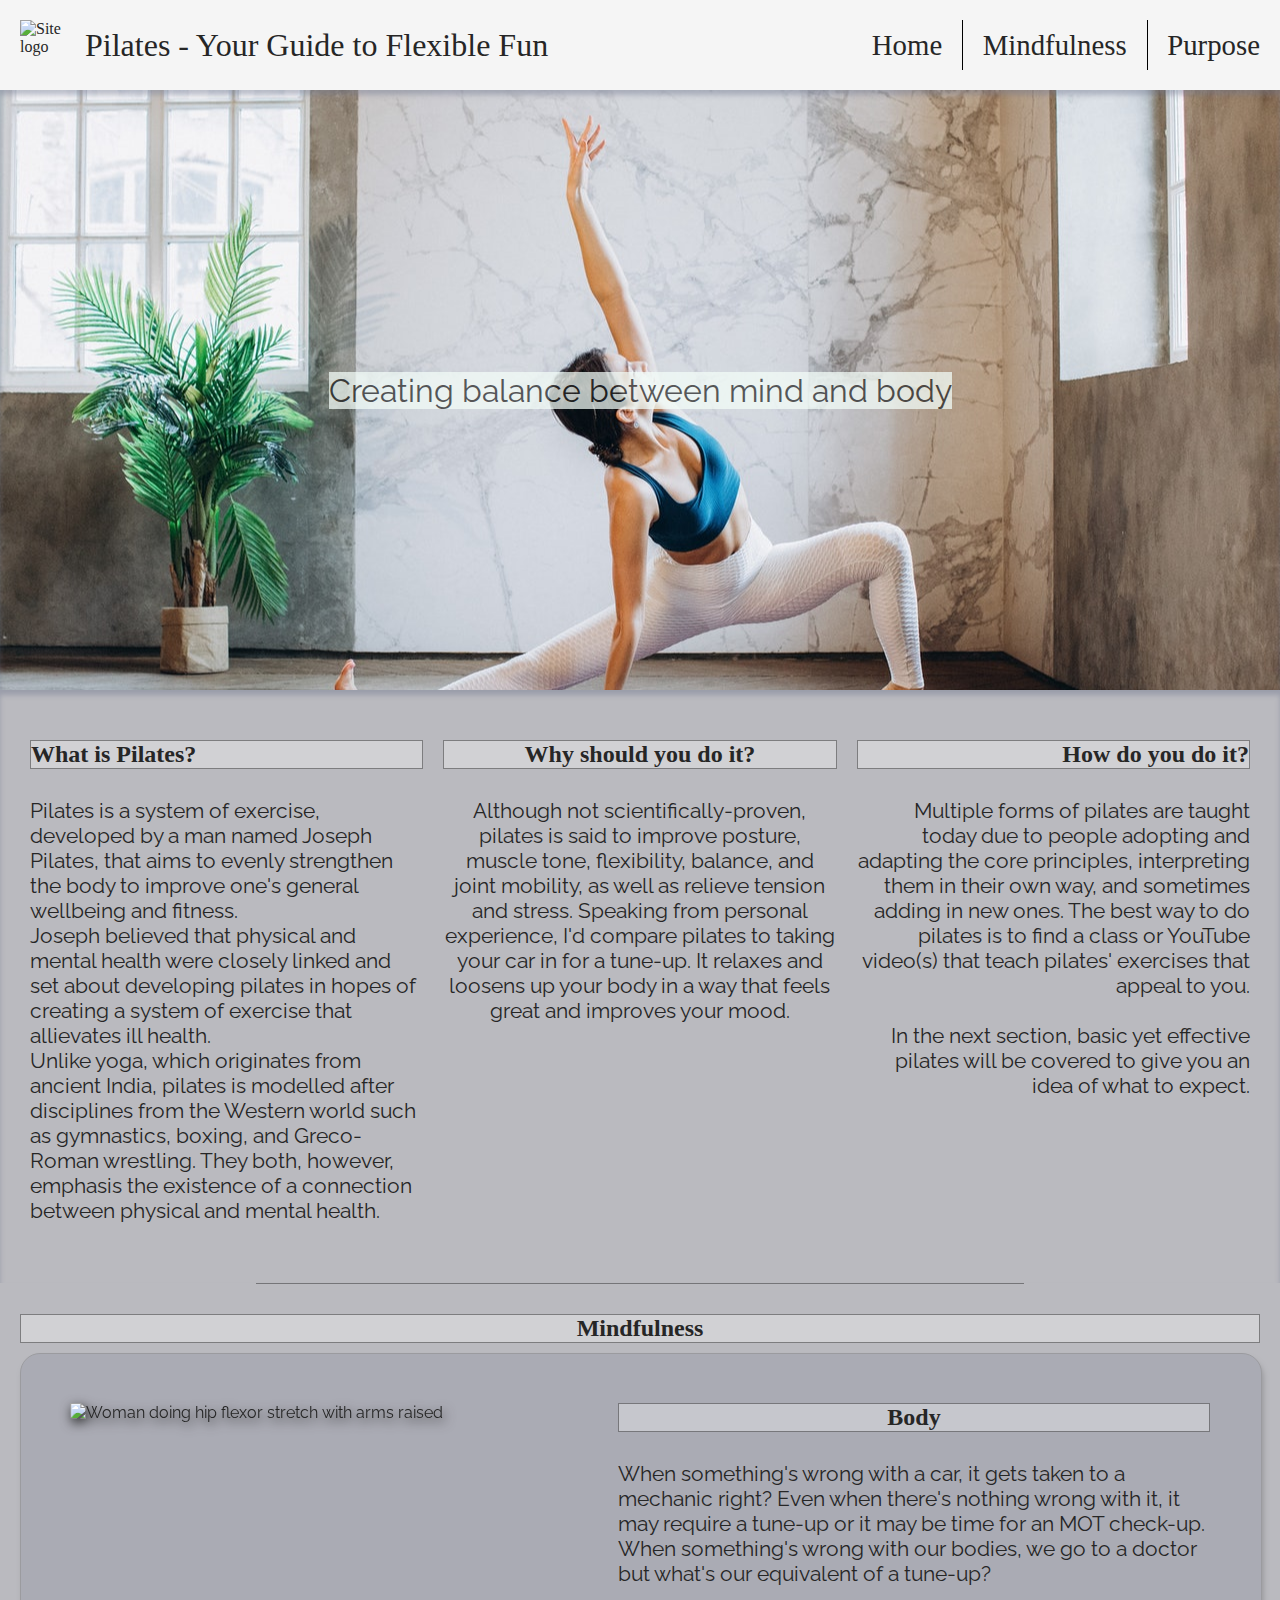
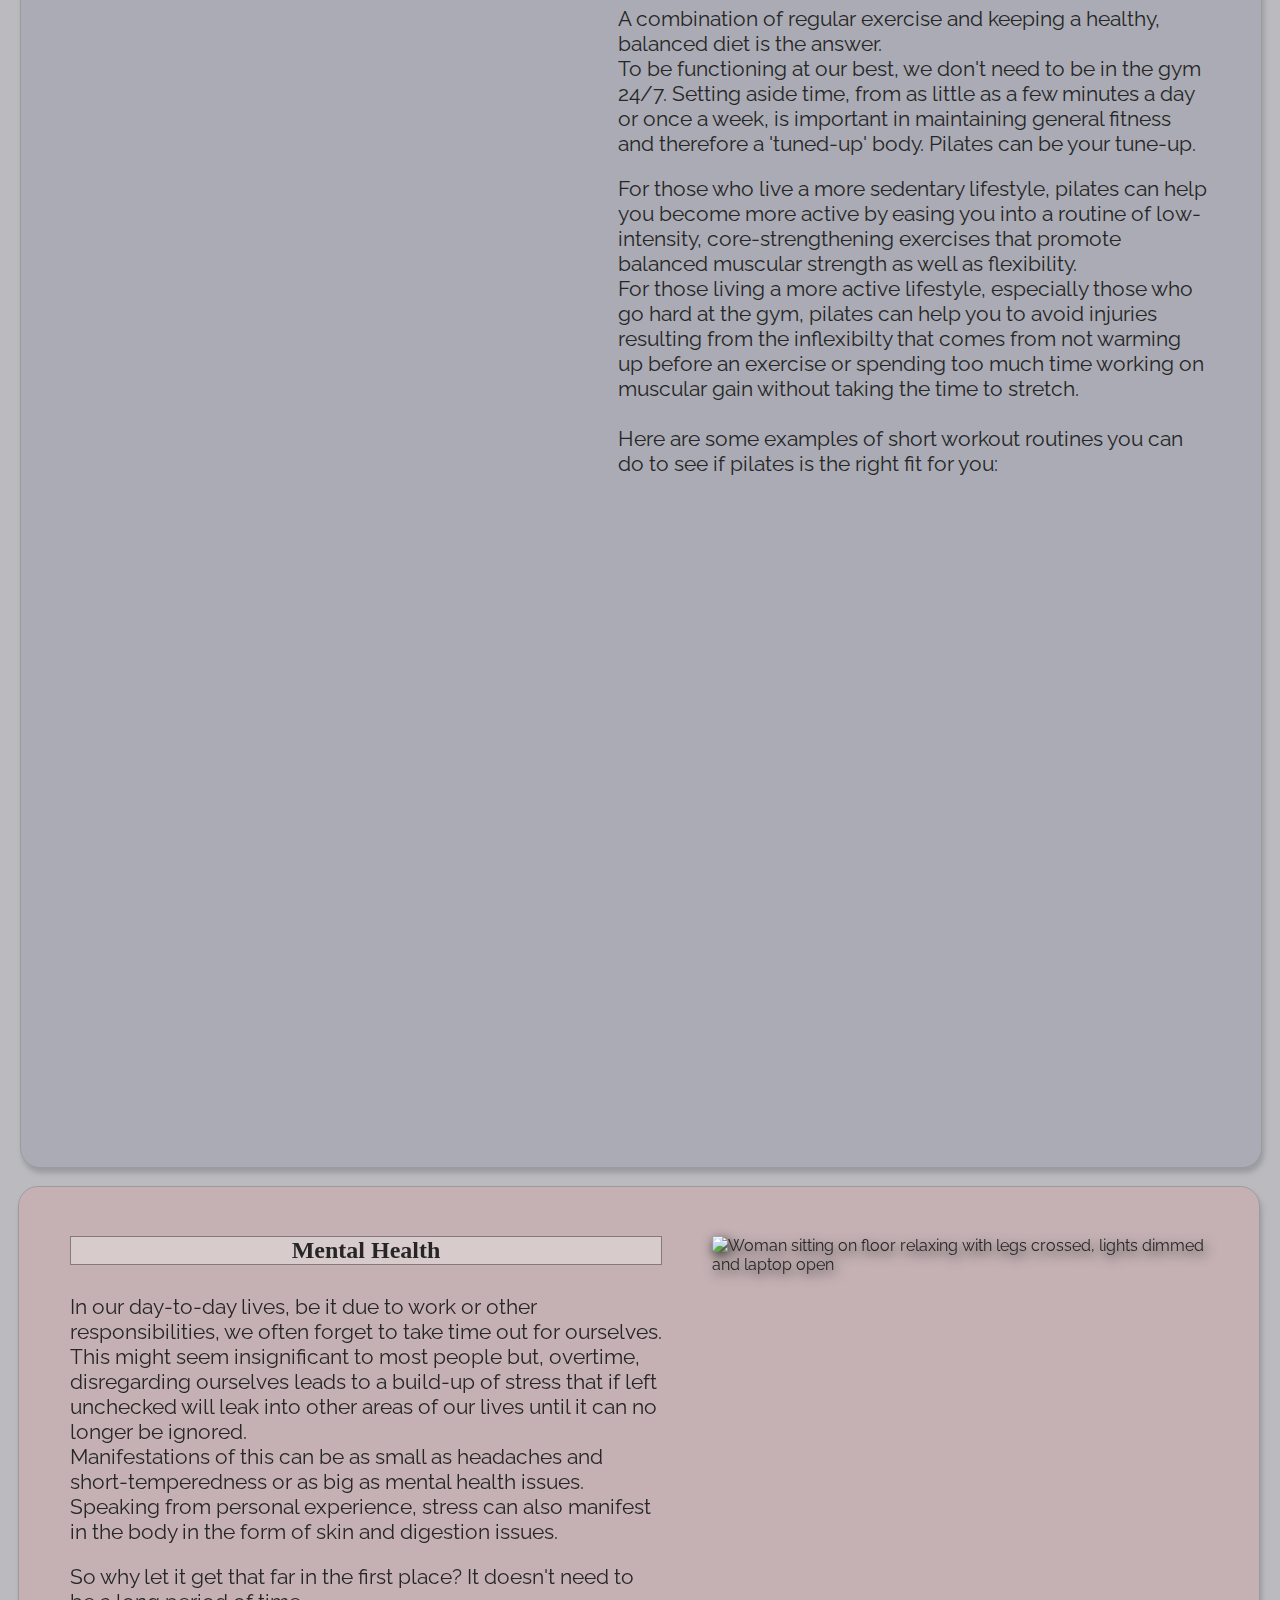
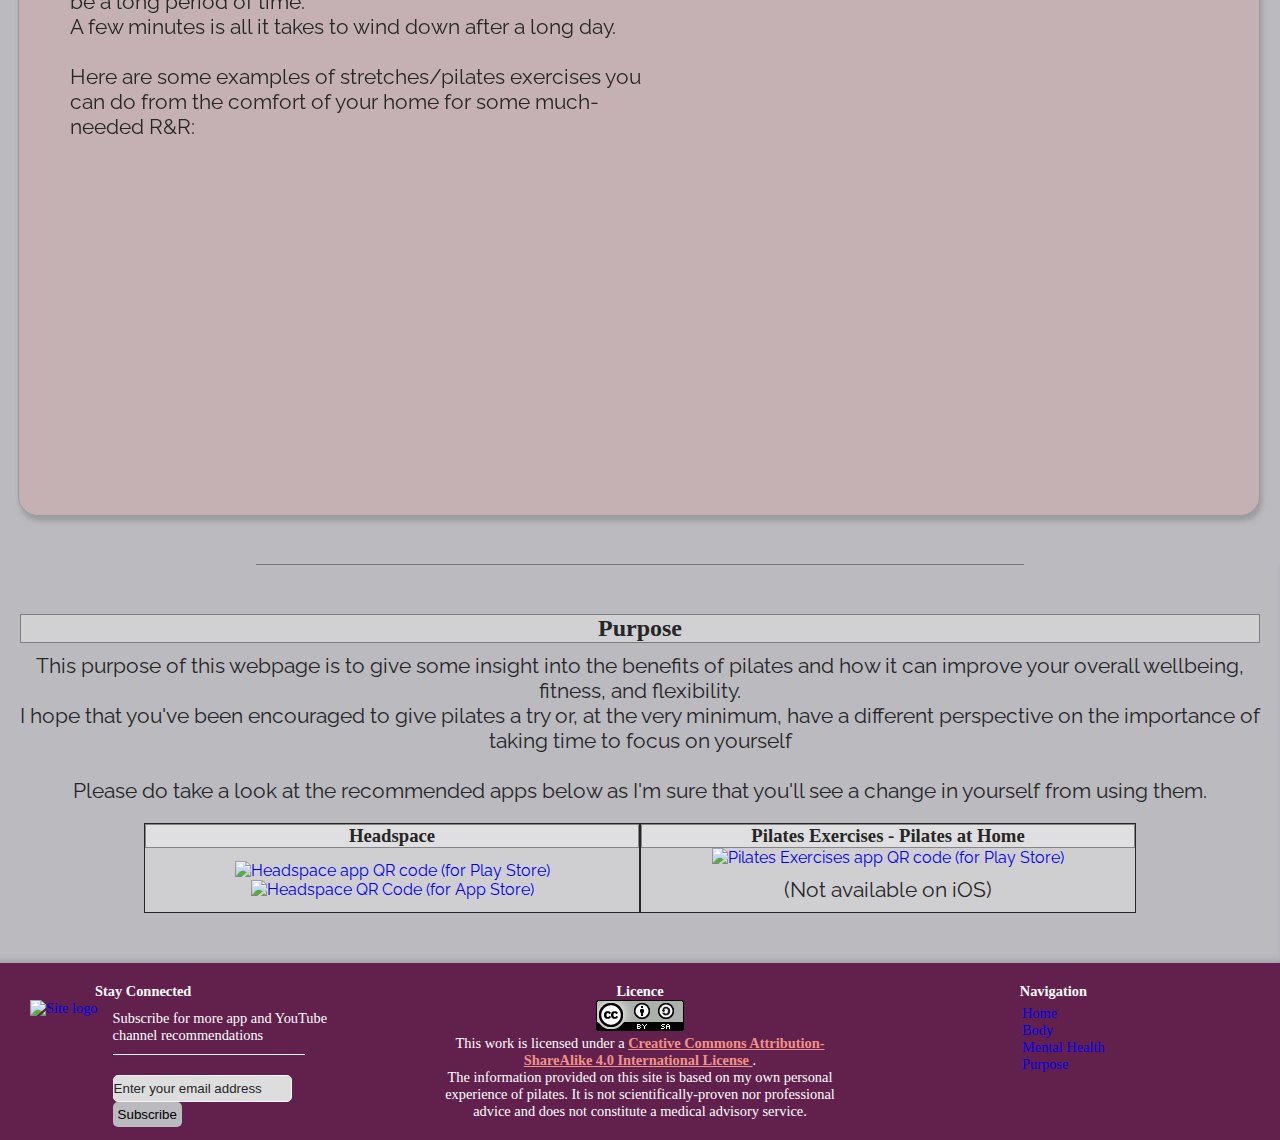
==== commit 6e7c9a4b: "Start CSS tidy-up, add comments, and update HTML accordingly" ====
--- a/index.html
+++ b/index.html
@@ -15,20 +15,20 @@
 
     <body>
         <header id="top">
-            <div id="logo-container">
-                <a id="header-site-link" href="#top">
+            <div id="logo-container" class="centered-content">
+                <a id="header-site-link" class="centered-content" href="#top">
                     <img class="logo" src="assets/images/logo.png" width="50" height="50" alt="Site logo" aria-label="Site logo">
                     <h1>Pilates <span id="full-title">- Your Guide to Flexible Fun</span></h1>
                 </a>
             </div>
 
             <nav id="menu-container">
-                <ul id="menu">
-                    <li>
+                <ul id="menu" class="centered-content">
+                    <li class="centered-content">
                         <a href="#top" role="button" aria-label="Navigate to home button">Home</a>
                         <hr>
                     </li>
-                    <li class="dropdown-menu">
+                    <li class="centered-content dropdown-menu">
                         <a href="#mindfulness-heading" class="dropdown-btn" role="button" aria-label="Navigate to mindfulness section button">Mindfulness</a>
                         <hr>
                         <div class="dropdown-content">
@@ -36,11 +36,11 @@
                             <a href="#mindful-mental" role="button" aria-label="Navigate to mental health section button">Mental Health</a>
                         </div>
                     </li>
-                    <li>
+                    <li class="centered-content">
                         <a href="#purpose" aria-label="Navigate to purpose section button">Purpose</a>
                     </li>
                 </ul>
-                <ul id="small-screen-menu">
+                <ul id="small-screen-menu" class="centered-content">
                     <li id="burger-menu" class="dropdown-menu">
                         <a href="#" aria-label="Navigation menu">
                             <hr class="bar">
--- a/assets/css/style.css
+++ b/assets/css/style.css
@@ -1,21 +1,31 @@
 @import url('https://fonts.googleapis.com/css2?family=PTSerif&family=Raleway&display=swap');
 
+/*
+    The below CSS follows a top-down format so that styles are tackled in order of appearance in the webpage.
+    All font-sizes are set in rem for responsiveness and for accessibility.
+*/
+
+/*#region General */
+/* Clears/resets margin, padding, and borders from all HTML elements to eliminate browser inconsistencies*/
 * {
     margin: 0;
     padding: 0;
     border: none;
 }
 
+/* Makes scroll smooth instead of abrupt when clicking internal links/anchors*/
 html {
     scroll-behavior: smooth;
 }
 
+/* Body background color, font colour, and font family are set for consistency */
 body {
     background-color: #BABABF;
     color: #262626;
     font-family: 'Raleway', 'Open Sans', 'Helvetica Neue', sans-serif;
 }
 
+/* Font family for all other text in the webpage is set for consistency */
 header,
 h2,
 h3,
@@ -23,25 +33,38 @@
     font-family: 'PT Serif', 'Times New Roman', Times, serif;
 }
 
+/* Since all uses of <ul> are for navigation purposes, the list style is set to none */
+ul {
+    list-style-type: none;
+}
+
+/* Removes default underline that comes with <a> elements EXCEPT for footer links */
+a:not(.footer-link) {
+    text-decoration: none;
+}
+/*#endregion */
+
 /*#region Headings, navigation menu, logo */
 header {
-    background-color: whitesmoke;
-    height: 90px;
-    display: flex;
+    background-color: whitesmoke; /* Sets background colour to be something different and brighter than the body's */
+    height: 90px; /* Hard-set size to ensure all content is contained, vertically-spaced, and allows for later fixed positioning of dropdown menu */
+    display: flex; /* Centers elements in <header> */
 }
 
 #header-site-link {
-    text-decoration: none;
-    color: inherit;
-    display: flex;
-    align-items: center;
+    color: inherit; /* Set to inherit so that the colour defined for body is used */
+}
+
+.centered-content {
+    display: flex; /* Set for responsiveness */
+    align-items: center; /* Vertically centered flexed content */
 }
 
 h1 {
-    margin-left: 15px;
-    font-size: 2rem;
-    font-weight: 500;
-    min-width: 100px;
+    margin-left: 15px; /* Set for fixed spacing between logo and h1 text */
+    font-size: 2rem; /* Set after testing for appropriate size for header text */
+    font-weight: 500; /* Set to go against normal font-weight for <h1> elements */
+    min-width: 100px; /* Set so that text doesn't continue to wrap when on very small screens */
 }
 
 .logo {
@@ -50,62 +73,42 @@
 }
 
 #logo-container {
-    display: flex;
-    flex: 2;
-    align-items: center;
-    padding-left: 20px;
+    flex: 2; /* Set to higher value so that logo area takes up more space than the menu area */
+    padding-left: 20px; /* Set for fixed spacing between logo and screen edge */
 }
 
 #menu-container {
     flex: 1;
 }
 
-ul {
-    list-style-type: none;
-}
-
-#menu, #small-screen-menu {
-    display: flex;
-    justify-content: flex-end;
-    align-items: center;
-    font-size: 1.8rem;
-    vertical-align: text-bottom;
-    height: 100%;
+#menu,
+#small-screen-menu {
+    justify-content: flex-end; /* Set to ensure menu positions against screen edge*/
+    font-size: 1.8rem; /* Set after testing for appropriate size for menu text */
+    height: 100%; /* Set to make menu take up full height of header space */
 }
 
 #menu > li {
-    display: flex;
-    height: 100%;
-    align-items: center;
-}
-
-#menu > li, #small-screen-menu > li {
-    padding-left: 20px;
+    height: 100%; /* Set to make <li> take up full height of menu space  so that on-hover colour change takes up full space */
+}
+
+#menu > li,
+#small-screen-menu > li {
+    padding-left: 20px; /* Set to space menu items when not displaying burger menu and to pad burger menu symbol from edge of content box */
 }
 
 #menu > li:hover,
 #small-screen-menu > li:hover {
-    background-color: rgba(97, 33, 76, .8);
-}
-
-#menu > li:hover a,
-#small-screen-menu > li:hover a {
-    color: whitesmoke;
-}
-
-#menu > li:hover div a,
-#small-screen-menu > li:hover div a,
-#footer-nav-list a {
-    color: inherit;
+    background-color: rgba(97, 33, 76, .8); /* rgb of purple colour taken from logo, displays when hovering menu items */
 }
 
 #menu > li a,
 #small-screen-menu > li a {
-    text-decoration: none;
-    color: inherit;
-    padding-right: 20px;
-}
-
+    color: inherit; /* Set to inherit so that body colour is used instead */
+    padding-right: 20px; /* Set to add fixed space between menu item and separator when not displaying burger menu and increases burger menu width when displaying burger menu */
+}
+
+/* CSS equivalent of burger menu symbol */
 #menu hr {
     background-color: black;
     width: .5px;
@@ -113,7 +116,7 @@
 }
 
 .dropdown-menu {
-    position: relative;
+    position: relative; /* Set to relative so that dropdown menu positions relative to sibiling content */
 }
 
 .dropdown-content {
@@ -130,7 +133,6 @@
 .dropdown-content a {
     color: black;
     padding: 12px 16px;
-    text-decoration: none;
     display: block;
 }
 
@@ -231,17 +233,12 @@
     text-align: center;
 }
 
-.centered-content {
-    display: flex;
-    align-items: center;
-}
-
 .right-aligned {
     text-align: right;
 }
 
 section h2,
-section h3 {
+section h3:not(#form-section-header) {
     background-color: #ffffff55;
     border: 1px solid rgba(0, 0, 0, .4);
 }
@@ -352,16 +349,13 @@
     background-color: rgba(255, 255, 255, .3);
 }
 
-.box a {
-    text-decoration: none;
-}
-
 .app-icon {
     width: 150px;
     margin: 0 auto;
 }
 /*#endregion*/
 
+/*#region Footer */
 .separator {
     height: .5px;
     background-color: #26262677;
@@ -387,10 +381,6 @@
     margin-top: 5px;
 }
 
-#footer-nav-list a {
-    text-decoration: none;
-}
-
 .footer-link, #footer-nav-list a:hover {
     color: #f29188;
 }
@@ -404,6 +394,7 @@
 }
 
 #form-section-header {
+    font-size: inherit; /* Set to inherit so that the font size defined for footer is used */
     margin-left: 65px;
 }
 
@@ -444,7 +435,9 @@
     border: 1px solid whitesmoke;
     background-color: #dddddd;
 }
-
+/*#endregion */
+
+/*#region Confirmation page */
 #thank-you {
     height: 100vh;
     display: flex;
@@ -468,7 +461,9 @@
     border: 1px solid #00000066;
     background-color: rgba(255,255,255, .5);
 }
-
+/*#endregion */
+
+/*#region Media queries */
 @media screen and (max-width: 1200px) {    
     #body-video-collection iframe:last-child {
         width: auto;
@@ -595,7 +590,8 @@
 }
 
 @media screen and (max-width: 695px) {
-    h1, #menu {
+    h1,
+    #menu {
         font-size: 1.5rem;
     }
 }
@@ -611,4 +607,5 @@
         display: block;
         width: 200px;
     }
-}+}
+/*#endregion */
